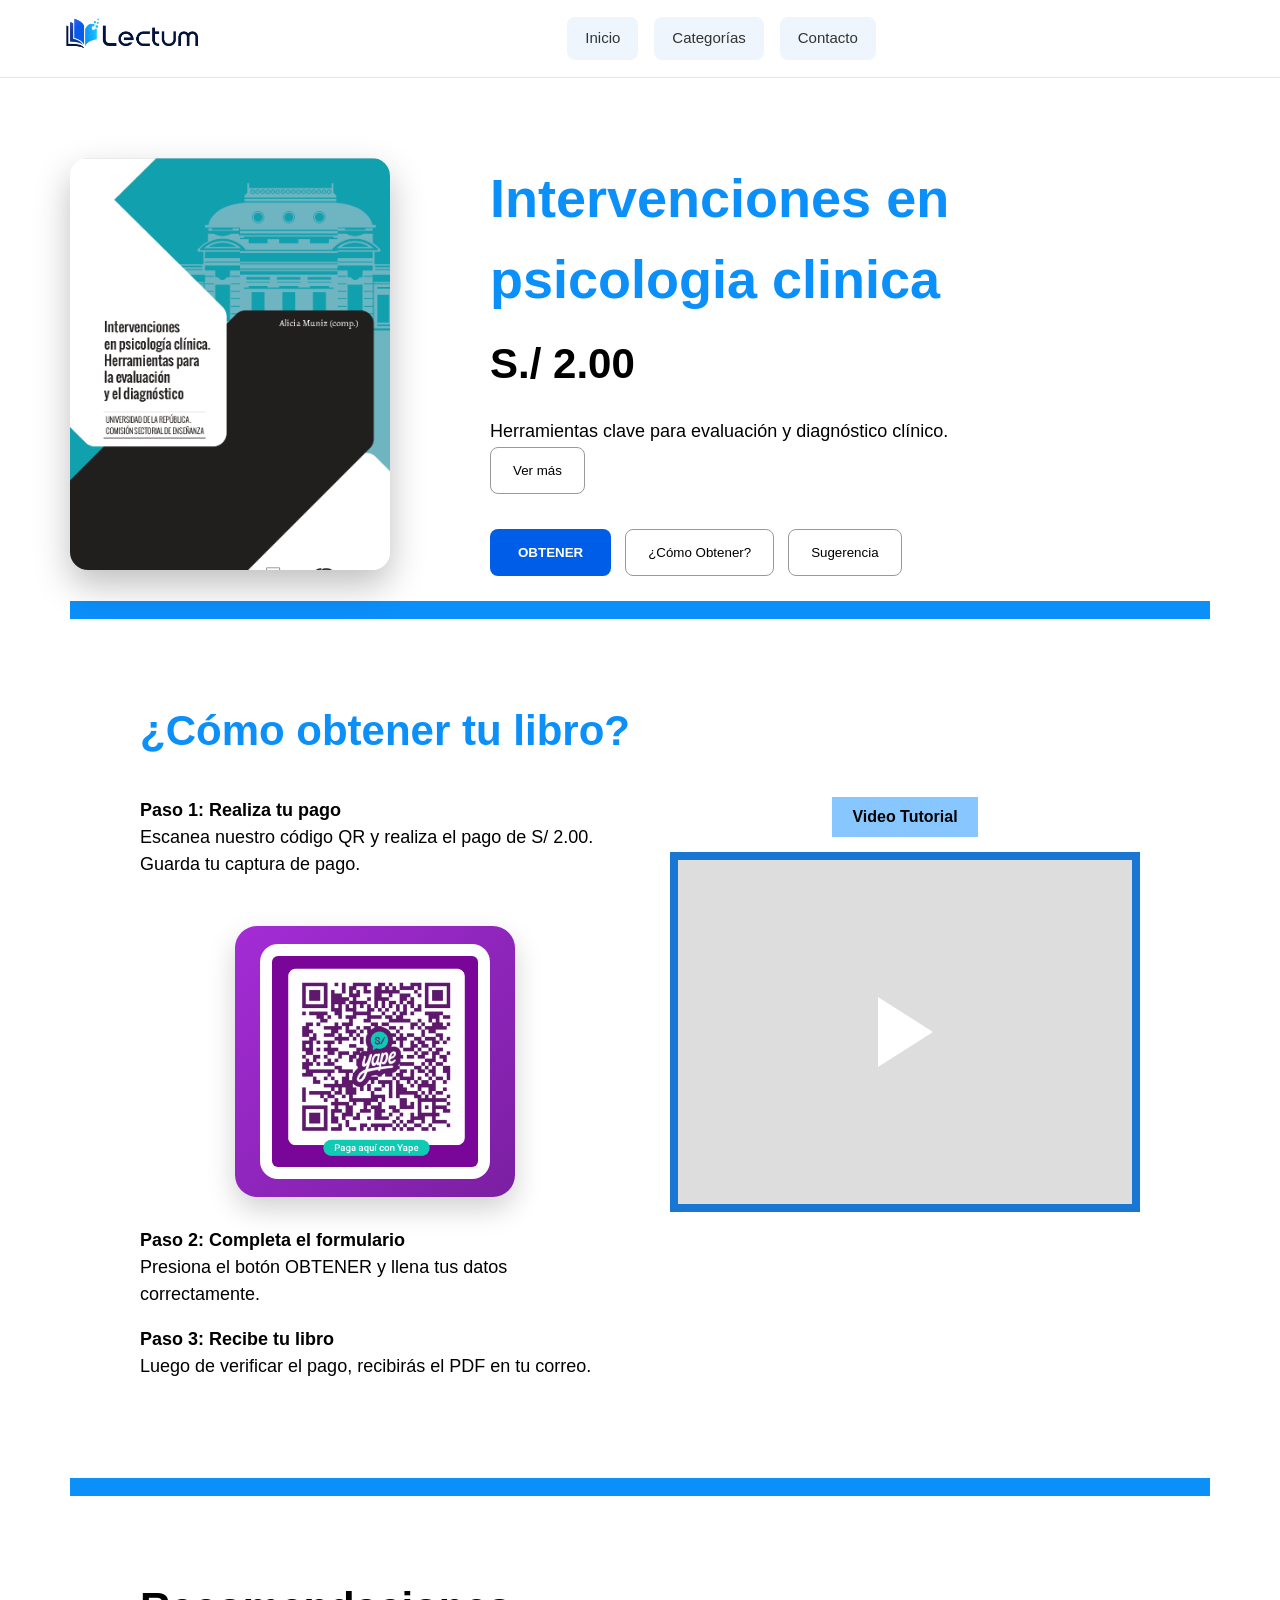
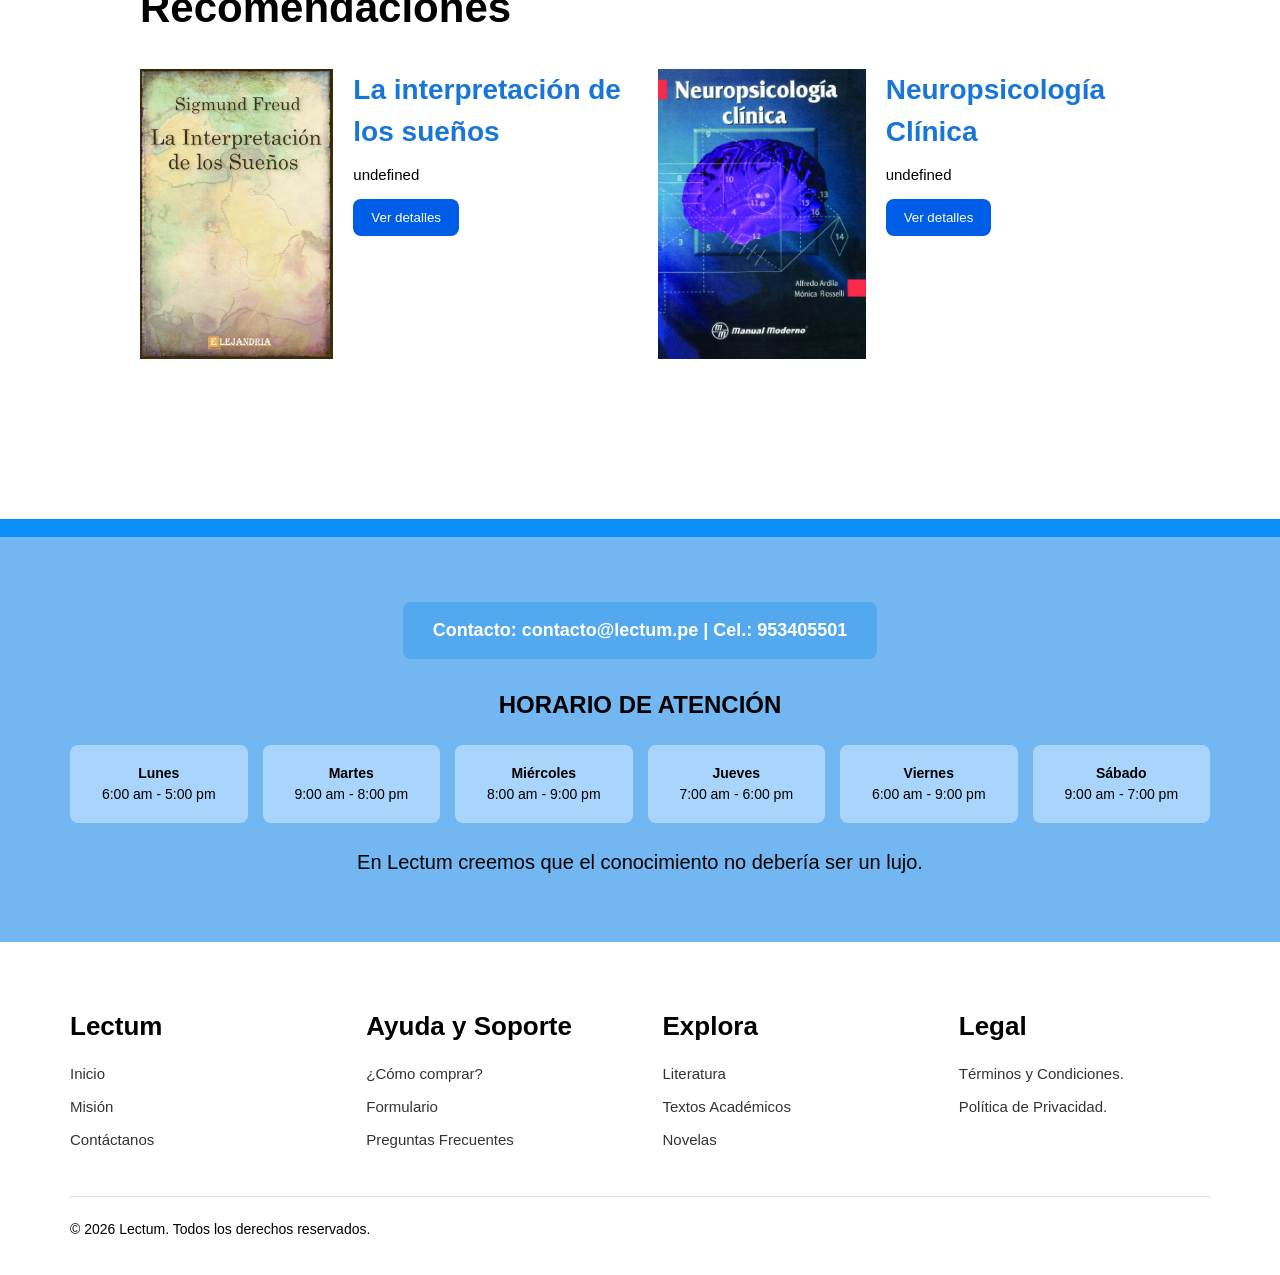
==== detalles.html @ 2a4ee29e "arreglos libros" ====
<!DOCTYPE html>
<html lang="es">
<head>
<meta charset="UTF-8">
<meta name="viewport" content="width=device-width, initial-scale=1.0">
<title>Detalles del Libro - Lectum</title>

<link rel="stylesheet" href="style.css">
<link rel="icon" type="image/png" href="yape/2.png">

</head>
<body>

<!-- =============================================== -->
<!-- HEADER -->
<!-- =============================================== -->

<header class="header">

    <div class="logo">
        <img src="yape/2.png" alt="Lectum">
    </div>

    <nav>
        <a href="index.html">Inicio</a>
        <a href="index.html#catalog">Categorías</a>
        <a href="#contact">Contacto</a>
    </nav>

    <div id="login-area"></div>
    <script src="https://accounts.google.com/gsi/client" async defer></script>

</header>



<!-- =============================================== -->
<!-- CONTENIDO -->
<!-- =============================================== -->

<main class="detalles-container">

<!-- HERO LIBRO -->
<section class="book-hero">

    <div class="book-display">

        <img src="" id="libro-img" class="main-cover">

        <div class="book-info-side">

            <h1 class="detail-title" id="libro-titulo"></h1>

            <p class="price">S./ 2.00</p>

            <p class="detail-text" id="libro-desc"></p>

            <button class="btn-outline" id="btn-desc" onclick="toggleDescripcion()">
             Ver más
            </button>

            <div class="action-buttons"
            style="margin-top:35px;margin-bottom:25px;">

                <!-- BOTON FORM -->
                <button class="btn-obtener" onclick="irAFormulario()">
                 OBTENER
                </button>

                <!-- BOTON BAJAR -->
                <button class="btn-outline"
                onclick="scrollToSection('como-obtener')">
                    ¿Cómo Obtener?
                </button>

                <!-- BOTON BAJAR -->
                <button class="btn-outline"
                onclick="scrollToSection('sugerencias')">
                    Sugerencia
                </button>

            </div>

        </div>

    </div>

</section>


<div class="section-divider-gray"></div>



<!-- COMO OBTENER -->
<section class="how-to-buy" id="como-obtener">

    <h2 class="blue-title">¿Cómo obtener tu libro?</h2>

    <div class="tutorial-grid">

        <div class="steps-text">

            <p>
                <strong>Paso 1: Realiza tu pago</strong><br>
                Escanea nuestro código QR y realiza el pago de S/ 2.00.
                Guarda tu captura de pago.
            </p>

            <div class="qr-container">
                <img src="yape/yape.png.PNG" alt="QR Yape" class="qr-img">
            </div>

            <p>
                <strong>Paso 2: Completa el formulario</strong><br>
                Presiona el botón OBTENER y llena tus datos correctamente.
            </p>

            <p>
                <strong>Paso 3: Recibe tu libro</strong><br>
                Luego de verificar el pago, recibirás el PDF en tu correo.
            </p>

        </div>

        <div class="video-side">

            <span class="video-label">Video Tutorial</span>

            <div class="video-placeholder">
                <div class="play-button"></div>
            </div>

        </div>

    </div>

</section>


<div class="section-divider-gray"></div>



<!-- RECOMENDACIONES -->
<section class="recommendations" id="sugerencias">

    <h2 class="section-title-left">Recomendaciones</h2>

    <div class="rec-grid" id="recomendaciones"></div>

</section>

</main>



<!-- =============================================== -->
<!-- CONTACTO -->
<!-- =============================================== -->

<section class="contact-section" id="contact">

    <div class="contact-card">
        <p>Contacto: contacto@lectum.pe | Cel.: 953405501</p>
    </div>

    <div class="schedule-container">

        <h4>HORARIO DE ATENCIÓN</h4>

        <div class="schedule-grid">

            <div class="day-card">
                <strong>Lunes</strong><br>
                6:00 am - 5:00 pm
            </div>

            <div class="day-card">
                <strong>Martes</strong><br>
                9:00 am - 8:00 pm
            </div>

            <div class="day-card">
                <strong>Miércoles</strong><br>
                8:00 am - 9:00 pm
            </div>

            <div class="day-card">
                <strong>Jueves</strong><br>
                7:00 am - 6:00 pm
            </div>

            <div class="day-card">
                <strong>Viernes</strong><br>
                6:00 am - 9:00 pm
            </div>

            <div class="day-card">
                <strong>Sábado</strong><br>
                9:00 am - 7:00 pm
            </div>

        </div>

    </div>

    <p class="footer-slogan">
        En Lectum creemos que el conocimiento no debería ser un lujo.
    </p>

</section>



<!-- =============================================== -->
<!-- FOOTER -->
<!-- =============================================== -->

<footer class="footer-main">

    <div class="footer-grid">

        <div class="footer-col">
            <h5>Lectum</h5>
            <a href="index.html">Inicio</a>
            <a href="#">Misión</a>
            <a href="#contact">Contáctanos</a>
        </div>

        <div class="footer-col">
            <h5>Ayuda y Soporte</h5>
            <a href="#como-obtener">¿Cómo comprar?</a>
            <a href="#">Formulario</a>
            <a href="#">Preguntas Frecuentes</a>
        </div>

        <div class="footer-col">
            <h5>Explora</h5>
            <a href="#">Literatura</a>
            <a href="#">Textos Académicos</a>
            <a href="#">Novelas</a>
        </div>

        <div class="footer-col">
            <h5>Legal</h5>
            <p>Términos y Condiciones.</p>
            <p>Política de Privacidad.</p>
        </div>

    </div>

    <div class="footer-bottom">
        <p>© 2026 Lectum. Todos los derechos reservados.</p>
    </div>

</footer>



<!-- =============================================== -->
<!-- JAVASCRIPT -->
<!-- =============================================== -->

<script>

function scrollToSection(id){
    document.getElementById(id).scrollIntoView({
        behavior:"smooth"
    });
}

const libros = {

psico1:{
titulo:"Intervenciones en psicologia clinica",
img:"yape/Captura de pantalla 2026-05-05 170833.png",
descCorta:"Herramientas clave para evaluación y diagnóstico clínico.",
descLarga:"Este libro presenta un enfoque integral de la psicología clínica, abordando herramientas fundamentales para la evaluación, diagnóstico e intervención terapéutica. Incluye estrategias basadas en evidencia para el tratamiento de distintos trastornos psicológicos, así como casos prácticos que permiten comprender la aplicación real de los conceptos en contextos clínicos.",
rec1:"psico2",
rec2:"psico3"
},

psico2:{
titulo:"La interpretación de los sueños",
img:"yape/La-interpretaci-n-de-los-sue-os-Sigmund-Freud.jpeg",
descCorta:"Obra clave del psicoanálisis sobre el significado de los sueños.",
descLarga:"Obra clásica de Sigmund Freud que sienta las bases del psicoanálisis. En este libro se explora el significado oculto de los sueños como manifestaciones del inconsciente, analizando símbolos, deseos reprimidos y conflictos internos. Es una lectura esencial para comprender la mente humana desde una perspectiva profunda y teórica.",
rec1:"psico1",
rec2:"psico3"
},

psico3:{
titulo:"Neuropsicología Clínica",
img:"yape/mini_magick20220704-26191-irot9a.png",
descCorta:"Relación entre cerebro, conducta y procesos cognitivos.",
descLarga:"Este texto aborda la relación entre el cerebro y la conducta humana, explicando cómo diferentes estructuras cerebrales influyen en procesos cognitivos y emocionales. Incluye métodos de evaluación neuropsicológica, diagnóstico de trastornos neurológicos y estrategias de rehabilitación, siendo ideal para estudiantes y profesionales del área de la salud.",
rec1:"psico1",
rec2:"psico2"
},

mate1:{
titulo:"Aritmética",
img:"yape/aritmetica---teoria-ejemplos-y-problemas-marlon-d-arcila-vanegas-yeison-e-gomez-norena.pdf (12).jpg",
descCorta:"Teoría y ejercicios para dominar la aritmética básica.",
descLarga:"Libro completo de aritmética que desarrolla desde conceptos básicos hasta operaciones más complejas. Incluye teoría clara, ejemplos resueltos paso a paso y una amplia variedad de ejercicios prácticos que permiten fortalecer habilidades matemáticas esenciales para estudios académicos y aplicaciones cotidianas.",
rec1:"mate2",
rec2:"mate3"
},

mate2:{
titulo:"Ecuaciones diferenciales y sistemas dinámicos",
img:"yape/ecuaciones-diferenciales-y-sistemas-dinamicos-jorge-augusto-perez-alcazar-4265.pdf (12).jpg",
descCorta:"Análisis de sistemas y ecuaciones aplicadas.",
descLarga:"Este libro introduce el estudio de ecuaciones diferenciales y su aplicación en sistemas dinámicos. Explica métodos de resolución, modelación matemática y análisis de fenómenos reales en áreas como física, ingeniería y economía. Ideal para estudiantes que buscan comprender procesos de cambio y evolución en distintos sistemas.",
rec1:"mate1",
rec2:"mate3"
},

mate3:{
titulo:"Geometría Analítica",
img:"yape/geometria-analitica-para-ciencias-e-ingenieria-digitalnbsped-9789875751255.jpg",
descCorta:"Relación entre álgebra y geometría.",
descLarga:"Desarrolla los principios de la geometría analítica aplicados a ciencias e ingeniería. Incluye el estudio de rectas, planos, cónicas y sistemas de coordenadas, combinando teoría con ejercicios prácticos. Es una herramienta clave para comprender la relación entre álgebra y geometría en contextos académicos.",
rec1:"mate1",
rec2:"mate2"
},

com1:{
titulo:"Alicia en el País de las Maravillas",
img:"yape/02.-Alicia-en-el-Pa-s-de-las-Maravillas-autor-Lewis-Carrol.pdf.jpg",
descCorta:"Aventuras en un mundo fantástico y surrealista.",
descLarga:"Clásico de la literatura universal que narra las aventuras de Alicia en un mundo fantástico lleno de personajes peculiares y situaciones absurdas. La obra combina imaginación, lógica y crítica social, convirtiéndose en una lectura entretenida y reflexiva para lectores de todas las edades.",
rec1:"com2",
rec2:"com3"
},

com2:{
titulo:"El Arte de la Guerra",
img:"yape/guerra.jpg",
descCorta:"Estrategia, liderazgo y toma de decisiones.",
descLarga:"Texto milenario escrito por Sun Tzu que aborda principios estratégicos aplicables no solo a la guerra, sino también al liderazgo, los negocios y la toma de decisiones. Sus enseñanzas se basan en la planificación, el conocimiento del enemigo y la adaptación al entorno.",
rec1:"com1",
rec2:"com3"
},

com3:{
titulo:"El principito",
img:"yape/principito.jpeg",
descCorta:"Reflexión sobre la vida y lo esencial.",
descLarga:"Obra filosófica que, a través de una historia aparentemente sencilla, reflexiona sobre la vida, la amistad, el amor y la naturaleza humana. El libro transmite enseñanzas profundas sobre lo esencial, aquello que no se puede ver con los ojos sino con el corazón.",
rec1:"com1",
rec2:"com2"
},

fis1:{
titulo:"Física: Cinemática",
img:"yape/fisica-cinematica-viau-tintori-ferreira-gibbs-bartels-2471.pdf.jpg",
descCorta:"Conceptos básicos del movimiento.",
descLarga:"Introducción al estudio del movimiento, abordando conceptos como velocidad, aceleración y trayectoria. Incluye ejemplos prácticos y ejercicios que facilitan la comprensión de los principios fundamentales de la cinemática en distintos contextos.",
rec1:"fis2",
rec2:"fis3"
},

fis2:{
titulo:"Física - Volumen I",
img:"yape/F-sica-Volumen-I-Juan-Guillermo-Rivera-Berr-o.pdf (12).jpg",
descCorta:"Fundamentos de física clásica.",
descLarga:"Libro completo de física que desarrolla conceptos fundamentales como fuerzas, energía, movimiento y leyes físicas. Está diseñado para estudiantes que buscan una base sólida en la materia, combinando teoría clara con aplicaciones prácticas.",
rec1:"fis1",
rec2:"fis3"
},

fis3:{
titulo:"Física Elemental y Aplicada",
img:"yape/F-sica-Elemental-y-Aplicada-Walter-Enrique-Mariscal-Santi-ngela-Esperanza-Pl-a-Santill-n-Frella-Soraya-Garcia-Larreta.pdf.jpg",
descCorta:"Aplicación práctica de ciencias básicas.",
descLarga:"Manual práctico que integra física, química y matemáticas para resolver problemas reales. Presenta conceptos básicos junto con aplicaciones en la vida cotidiana, facilitando el aprendizaje interdisciplinario.",
rec1:"fis1",
rec2:"fis2"
},

qui1:{
titulo:"Fundamentos de Química General",
img:"yape/fundamentos-de-quimica-general-con-enfoque-universitario-sonia-chamorro-armas-adriana-barahona-ibarra-4313.pdf.jpg",
descCorta:"Base de química universitaria.",
descLarga:"Introduce los principios básicos de la química con un enfoque universitario. Incluye temas como estructura atómica, enlaces químicos, reacciones y propiedades de la materia, proporcionando una base sólida para estudios avanzados.",
rec1:"qui2",
rec2:"qui3"
},

qui2:{
titulo:"Fundamentos Teóricos de Química Inorgánica",
img:"yape/Fundamentos-Te-ricos-de-Qu-mica-Inorg-nica-Ruiz-S-nchez-Clara-Isabel-Herrera-Feijoo-Robinson-Jasmany-Correa-Salgado-Mar-a-de-Lourdes.pdf.jpg",
descCorta:"Estudio de compuestos inorgánicos.",
descLarga:"Explora los principios de la química inorgánica, analizando la estructura, propiedades y comportamiento de compuestos no orgánicos. Incluye fundamentos teóricos y ejemplos aplicados.",
rec1:"qui1",
rec2:"qui3"
},

qui3:{
titulo:"Fundamentos teóricos de química orgánica",
img:"yape/Fundamentos-te-ricos-de-qu-mica-org-nica-Ruiz-S-nchez-Clara-Isabel-Herrera-Feijoo-Robinson-Jasmany-Correa-Salgado-Mar-a-de-Lourdes.pdf.jpg",
descCorta:"Química del carbono y sus compuestos.",
descLarga:"Estudia la química del carbono y sus compuestos, abordando estructuras, reacciones y mecanismos fundamentales. Es esencial para áreas como medicina, biología y química avanzada.",
rec1:"qui1",
rec2:"qui2"
},

soc1:{
titulo:"Contratos Civiles",
img:"yape/02.-Contratos-Civiles-autor-Aide-Guadalupe-Barrera-Rodr-guez-compressed.pdf.jpg",
descCorta:"Fundamentos legales de contratos.",
descLarga:"Guía de estudio que explica los fundamentos legales de los contratos civiles, incluyendo tipos de contratos, obligaciones y derechos. Es útil para estudiantes de derecho y personas interesadas en temas legales básicos.",
rec1:"soc2",
rec2:"soc3"
},

soc2:{
titulo:"Contabilidad Fundamental I",
img:"yape/contabilidad-fundamental-i-unam-facultad-de-contaduria-y-administracion-4321.pdf.jpg",
descCorta:"Principios básicos de contabilidad.",
descLarga:"Introduce los principios contables esenciales, incluyendo registros financieros, estados contables y análisis básico. Ideal para quienes inician en el mundo de la contabilidad y la gestión financiera.",
rec1:"soc1",
rec2:"soc3"
},

soc3:{
titulo:"Liderazgo",
img:"yape/liderazgo.jpg",
descCorta:"Habilidades de liderazgo y gestión.",
descLarga:"Libro enfocado en el desarrollo de habilidades de liderazgo, gestión de equipos y toma de decisiones. Presenta teorías modernas junto con ejemplos prácticos para aplicar en contextos organizacionales y personales.",
rec1:"soc1",
rec2:"soc2"
}

};

const elegido =
localStorage.getItem("libro_actual") || "psico1";

const libro = libros[elegido] || libros["psico1"];

document.getElementById("libro-img").src = libro.img;
document.getElementById("libro-titulo").innerText = libro.titulo;
document.getElementById("libro-desc").innerText = libro.descCorta;
function crearRec(id){
return `
<article class="rec-card">
    <img src="${libros[id].img}">

    <div class="rec-info">
        <h3>${libros[id].titulo}</h3>
        <p>${libros[id].desc}</p>

        <button class="btn-details"
        onclick="irADetalle('${id}')">
            Ver detalles
        </button>
    </div>
</article>
`;
}
document.getElementById("recomendaciones").innerHTML =
crearRec(libro.rec1) + crearRec(libro.rec2);
function handleCredentialResponse(response){

    const data = parseJwt(response.credential);

    localStorage.setItem("google_session", response.credential);

    localStorage.setItem("user_email", data.email);
    localStorage.setItem("user_name", data.name);

    alert("Sesión iniciada como " + data.email);

    location.reload();
}

function cerrarSesion(){

    localStorage.removeItem("google_session");

    alert("Sesión cerrada");

    location.reload();
}

window.onload = function(){

    const loginArea =
    document.getElementById("login-area");

    if(localStorage.getItem("google_session")){

        loginArea.innerHTML = `
            <div class="session-box">
                <span style="font-size:12px">
                    Sesión activa
                </span>

                <button
                onclick="cerrarSesion()"
                class="logout-btn">
                    Salir
                </button>
            </div>
        `;

    }else{

        google.accounts.id.initialize({
            client_id:
            "406323672638-hki7o8576utok1gd043l3jni5vhrcsdo.apps.googleusercontent.com",

            callback: handleCredentialResponse,

            ux_mode:"popup",
            auto_select:false
        });

        google.accounts.id.renderButton(
            loginArea,
            {
                theme:"outline",
                size:"large",
                shape:"pill"
            }
        );

    }

}
function irADetalle(id){

    localStorage.setItem("libro_actual", id);

    window.location.href = "detalles.html";

}
function parseJwt(token){
    const base64Url = token.split('.')[1];
    const base64 = base64Url.replace(/-/g, '+').replace(/_/g, '/');
    const jsonPayload = decodeURIComponent(atob(base64).split('').map(c =>
        '%' + ('00' + c.charCodeAt(0).toString(16)).slice(-2)
    ).join(''));

    return JSON.parse(jsonPayload);
}
function irAFormulario(){

    const email = localStorage.getItem("user_email");

    if(!email){
        alert("Debes iniciar sesión primero");
        return;
    }


    let usuarios = JSON.parse(localStorage.getItem("usuarios_form")) || [];

    // evitar duplicados
    if(email && !usuarios.includes(email)){
        usuarios.push(email);
        localStorage.setItem("usuarios_form", JSON.stringify(usuarios));
    }

    // redirección
    window.open(
        "https://docs.google.com/forms/d/e/1FAIpQLSeV9oAflg_1Q7icmpWC9kuzWvUFqlBybqt8Wrgh1xLJBUP0yA/viewform",
        "_blank"
    );
}
let expandido = false;

function toggleDescripcion(){

    const desc = document.getElementById("libro-desc");
    const btn = document.getElementById("btn-desc");

    if(!expandido){
        desc.innerText = libro.descLarga;
        btn.innerText = "Ver menos";
        expandido = true;
    }else{
        desc.innerText = libro.descCorta;
        btn.innerText = "Ver más";
        expandido = false;
    }

}
</script>

</body>
</html>
---- style.css ----
@charset "UTF-8";

/* ==================================================
   RESET GENERAL
================================================== */
*{
    margin:0;
    padding:0;
    box-sizing:border-box;
}

html{
    scroll-behavior:smooth;
}

body{
    font-family:Arial, Helvetica, sans-serif;
    background:#ffffff;
    color:#000000;
    line-height:1.5;
    overflow-x:hidden;
}

/* ==================================================
   CONTENEDORES
================================================== */
.header,
.hero,
.about .container,
.catalog,
.detalles-container,
.contact-section,
.footer-main{
    width:100%;
    max-width:100%;
    margin:0;
}

/* ==================================================
   HEADER
================================================== */
.header{
    height:78px;
    display:flex;
    align-items:center;
    justify-content:space-between;
    padding:0 50px;
    background:#fff;
    border-bottom:1px solid #e5e5e5;
    position:sticky;
    top:0;
    z-index:999;
}

.logo img{
    height:48px;
}

.header nav{
    display:flex;
    gap:16px;
}

.header nav a{
    text-decoration:none;
    color:#333;
    background:#eef5fc;
    padding:10px 18px;
    border-radius:8px;
    font-size:15px;
    transition:.2s;
}

.header nav a:hover{
    background:#dcecff;
}

.auth-container{
    min-width:220px;
    display:flex;
    justify-content:flex-end;
}

.session-box{
    display:flex;
    align-items:center;
    gap:10px;
}

.logout-btn{
    background:#0b8ff9;
    color:#fff;
    border:none;
    padding:8px 14px;
    border-radius:6px;
    cursor:pointer;
}

/* ==================================================
   HERO
================================================== */
.hero{
    padding:90px 70px 80px;
}

.hero-title{
    font-size:92px;
    line-height:.92;
    color:#0b8ff9;
    font-weight:900;
    max-width:950px;
    margin-bottom:22px;
}

.hero-subtitle{
    font-size:22px;
    max-width:900px;
}
.hero-btn{
    display:inline-block;
    margin-top:28px;
    background:#0b8ff9;
    color:#fff;
    text-decoration:none;
    padding:16px 34px;
    border-radius:10px;
    font-size:18px;
    font-weight:bold;
    transition:.25s ease;
    box-shadow:0 10px 20px rgba(11,143,249,.18);
}

.hero-btn:hover{
    transform:translateY(-3px);
    background:#006fe0;
    box-shadow:0 14px 28px rgba(11,143,249,.25);
}

/* ==================================================
   SEPARADORES
================================================== */
.about,
.catalog,
.how-to-buy,
.recommendations,
.contact-section{
    border-top:18px solid #0b8ff9;
}

/* ==================================================
   SOBRE NOSOTROS
================================================== */
.about{
    padding:80px 70px;
}

.section-title{
    text-align:center;
    color:#1565c0;
    font-size:46px;
    margin-bottom:28px;
}

.about-text{
    text-align:center;
    font-size:21px;
    max-width:1100px;
    margin:auto;
}

.philosophy{
    margin-top:40px;
    text-align:center;
}

.philosophy-title{
    font-size:28px;
    margin-bottom:18px;
    font-weight:bold;
}

.philosophy-list{
    list-style:none;
    display:inline-block;
    text-align:left;
}

.philosophy-list li{
    font-size:20px;
    margin-bottom:10px;
}

/* ==================================================
   CATALOGO
================================================== */
.catalog{
    padding:80px 70px;
}

.categories-tags{
    display:flex;
    justify-content:center;
    gap:12px;
    flex-wrap:wrap;
    margin-bottom:30px;
}

.tag{
    background:#69b9ff;
    color:#fff;
    padding:12px 24px;
    border-radius:30px;
    cursor:pointer;
    font-size:15px;
    transition:.2s;
}

.tag:hover{
    transform:translateY(-2px);
}

.tag.active{
    background:#005de8;
}

.search-bar-container{
    display:flex;
    justify-content:center;
    margin-bottom:55px;
}

.search-box{
    width:520px;
    border:2px solid #333;
    border-radius:10px;
    height:50px;
    display:flex;
    align-items:center;
    padding:0 15px;
    background:#fff;
}

.search-box input{
    width:100%;
    border:none;
    outline:none;
    font-size:16px;
    background:transparent;
}

.clear-icon{
    cursor:pointer;
    font-size:18px;
}

/* ==================================================
   CARRUSEL LIBROS
================================================== */
.catalog-wrapper{
    position:relative;
    width:100%;
    overflow:hidden;
    margin-top:35px;
}

.books-grid{
    display:flex;
    gap:34px;
    overflow-x:auto;
    scroll-behavior:smooth;
    padding:20px 35px 30px;
    scrollbar-width:none;
}

.books-grid::-webkit-scrollbar{
    display:none;
}

.book-item{
    min-width:340px;
    max-width:340px;
    height:250px;

    flex-shrink:0;
    display:flex;
    gap:16px;

    background:#ffffff;
    padding:18px;
    border-radius:18px;

    box-shadow:0 10px 25px rgba(0,0,0,.08);
    transition:.25s;
}

.book-item:hover{
    transform:translateY(-6px);
}

.book-cover{
    flex-shrink:0;
}

.book-cover img{
    width:150px;
    height:220px;
    object-fit:cover;
    border-radius:12px;
}

.book-details{
    flex:1;
    display:flex;
    flex-direction:column;
    justify-content:space-between;
    min-width:0;
}

.book-details h3{
    color:#1876d8;
    font-size:20px;
    line-height:1.25;
    margin-bottom:10px;

    display:-webkit-box;
    -webkit-line-clamp:2;
    -webkit-box-orient:vertical;
    overflow:hidden;
}

.book-details p{
    font-size:15px;
    line-height:1.45;
    margin-bottom:8px;
    word-break:break-word;
}

.btn-details{
    margin-top:10px;
    background:#005de8;
    color:#fff;
    border:none;
    padding:11px 18px;
    border-radius:8px;
    cursor:pointer;
    transition:.25s;
}

.btn-details:hover{
    transform:scale(1.05);
}

.slide-btn{
    position:absolute;
    top:50%;
    transform:translateY(-50%);
    z-index:5;

    width:50px;
    height:50px;
    border:none;
    border-radius:50%;

    background:#0b8ff9;
    color:#fff;
    font-size:28px;
    cursor:pointer;

    box-shadow:0 6px 18px rgba(0,0,0,.18);
}

.slide-btn.left{
    left:5px;
}

.slide-btn.right{
    right:5px;
}

/* ==================================================
   DETALLES
================================================== */
.detalles-container{
    padding:80px 70px;
}

.book-display{
    display:grid;
    grid-template-columns:360px 1fr;
    gap:60px;
    align-items:start;
}

.main-cover{
    width:100%;
    max-width:320px;
    height:auto;

    border-radius:18px;

    box-shadow:0 15px 35px rgba(0,0,0,0.25);

    transition:transform 0.3s ease, box-shadow 0.3s ease;

    object-fit:cover;
}

/* efecto hover (se ve más moderno) */
.main-cover:hover{
    transform:scale(1.03);
    box-shadow:0 20px 45px rgba(0,0,0,0.3);
}


.detail-title{
    font-size:54px;
    color:#0b8ff9;
    margin-bottom:12px;
}

.price{
    font-size:42px;
    font-weight:bold;
    margin-bottom:20px;
}

.detail-text{
    font-size:18px;
    line-height:1.8;
}

.action-buttons{
    display:flex;
    gap:14px;
    margin-top:28px;
    flex-wrap:wrap;
}

.btn-obtener{
    background:#005de8;
    color:#fff;
    border:none;
    padding:15px 28px;
    border-radius:8px;
    cursor:pointer;
    font-weight:bold;
}

.btn-outline{
    background:#fff;
    border:1px solid #999;
    padding:15px 22px;
    border-radius:8px;
    cursor:pointer;
}

/* ==================================================
   COMO OBTENER
================================================== */
.how-to-buy{
    padding:80px 70px;
}

.blue-title{
    color:#0b8ff9;
    font-size:42px;
    margin-bottom:35px;
}

.tutorial-grid{
    display:grid;
    grid-template-columns:1fr 1fr;
    gap:60px;
}

.steps-text{
    display:flex;
    flex-direction:column;
    justify-content:center;
}

.steps-text p{
    font-size:18px;
    margin-bottom:18px;
    max-width:560px;
}

.qr-container{
    width:280px;
    margin:30px auto;
    padding:18px;
    background:linear-gradient(135deg,#a42cd6,#7b1fa2);
    border-radius:22px;
    box-shadow:0 12px 28px rgba(0,0,0,.18);
    display:flex;
    justify-content:center;
    align-items:center;
    transition:0.3s ease;
}

.qr-container:hover{
    transform:translateY(-4px);
    box-shadow:0 18px 34px rgba(0,0,0,.22);
}

.qr-img{
    width:100%;
    max-width:230px;
    background:#ffffff;
    padding:12px;
    border-radius:18px;
    display:block;
}

.video-side{
    text-align:center;
}

.video-label{
    display:inline-block;
    background:#87c6ff;
    padding:8px 20px;
    font-weight:bold;
    margin-bottom:15px;
}

.video-placeholder{
    height:360px;
    border:8px solid #1976d2;
    background:#ddd;
    display:flex;
    justify-content:center;
    align-items:center;
}

.play-button{
    width:0;
    height:0;
    border-top:35px solid transparent;
    border-bottom:35px solid transparent;
    border-left:55px solid #fff;
}

/* ==================================================
   RECOMENDACIONES
================================================== */
.recommendations{
    padding:80px 70px;
}

.section-title-left{
    font-size:42px;
    margin-bottom:30px;
}

.rec-grid{
    display:grid;
    grid-template-columns:1fr 1fr;
    gap:35px;
}

.rec-card{
    display:flex;
    gap:20px;
}

.rec-card img{
    width:210px;
    height:290px;
    object-fit:cover;
}

.rec-info h3{
    font-size:28px;
    color:#1876d8;
    margin-bottom:10px;
}

.rec-info p{
    font-size:15px;
    line-height:1.6;
}

.rec-info .btn-details{
    margin-top:12px;
}

/* ==================================================
   CONTACTO
================================================== */
.contact-section{
    background:#72b7f2;
    padding:65px 70px;
    text-align:center;
}

.contact-card{
    display:inline-block;
    background:#53a8ee;
    color:#fff;
    padding:15px 30px;
    border-radius:8px;
    margin-bottom:28px;
    font-weight:bold;
    font-size:18px;
}

.schedule-container h4{
    margin-bottom:22px;
    font-size:24px;
}

.schedule-grid{
    display:grid;
    grid-template-columns:repeat(6,1fr);
    gap:15px;
}

.day-card{
    background:#a9d4fb;
    padding:18px 10px;
    border-radius:8px;
    font-size:14px;
}

.footer-slogan{
    margin-top:24px;
    font-size:20px;
}

/* ==================================================
   FOOTER
================================================== */
.footer-main{
    padding:65px 70px 35px;
    background:#fff;
}

.footer-grid{
    display:grid;
    grid-template-columns:repeat(4,1fr);
    gap:45px;
    margin-bottom:35px;
}

.footer-col h5{
    font-size:26px;
    margin-bottom:16px;
}

.footer-col a,
.footer-col p{
    display:block;
    text-decoration:none;
    color:#333;
    margin-bottom:9px;
    font-size:15px;
    line-height:1.6;
}

.footer-bottom{
    border-top:1px solid #ddd;
    padding-top:22px;
    display:flex;
    justify-content:space-between;
    gap:20px;
    font-size:14px;
}

/* ==================================================
   RESPONSIVE
================================================== */
@media(max-width:1100px){

.hero-title{
    font-size:70px;
}

.book-display,
.tutorial-grid,
.rec-grid{
    grid-template-columns:1fr;
}

.schedule-grid{
    grid-template-columns:repeat(3,1fr);
}

.footer-grid{
    grid-template-columns:1fr 1fr;
}

}

@media(max-width:768px){

.header{
    flex-direction:column;
    height:auto;
    padding:20px;
    gap:14px;
}

.header nav{
    flex-wrap:wrap;
    justify-content:center;
}

.hero,
.about,
.catalog,
.detalles-container,
.how-to-buy,
.recommendations,
.contact-section,
.footer-main{
    padding-left:22px;
    padding-right:22px;
}

.hero-title{
    font-size:46px;
}

.book-item{
    min-width:300px;
    max-width:300px;
    min-height:auto;
    flex-direction:column;
}

.book-cover img{
    width:100%;
    height:220px;
}

.book-details h3{
    font-size:20px;
}

.book-details p{
    font-size:15px;
}

.slide-btn{
    width:42px;
    height:42px;
    font-size:24px;
}

.footer-grid{
    grid-template-columns:1fr;
}

.schedule-grid{
    grid-template-columns:1fr 1fr;
}

.footer-bottom{
    flex-direction:column;
    text-align:center;
}

}
/* ==================================================
   TRAFICO
================================================== */

.trafico-section{
    padding:80px 70px;
    border-top:18px solid #0b8ff9;
}

.trafico-container{
    margin-top:40px;
    display:grid;
    grid-template-columns:1fr;
    gap:30px;
}

/* CARD GENERAL */
.trafico-card{
    background:#ffffff;
    padding:30px;
    border-radius:16px;
    box-shadow:0 10px 25px rgba(0,0,0,.08);
}

/* CARD TOTAL */
.total-card{
    text-align:center;
    background:#eef5fc;
}

.trafico-number{
    font-size:48px;
    color:#0b8ff9;
    font-weight:bold;
    margin-top:10px;
}

/* LISTA */
.lista-card h3{
    margin-bottom:15px;
    font-size:24px;
}

.trafico-list{
    list-style:none;
}

.trafico-list li{
    background:#f5f5f5;
    padding:12px 16px;
    border-radius:8px;
    margin-bottom:10px;
    font-size:15px;
}

/* RESPONSIVE */
@media(max-width:768px){
    .trafico-section{
        padding:60px 20px;
    }

    .trafico-number{
        font-size:36px;
    }
}
/* ==================================================
   MEJORAS MOBILE (IMPORTANTES)
================================================== */

@media(max-width:768px){

    /* GENERAL */
    body{
        font-size:14px;
    }

    /* HERO */
    .hero-title{
        font-size:38px;
        line-height:1.1;
    }

    .hero-subtitle{
        font-size:16px;
    }

    .hero-btn{
        width:100%;
        text-align:center;
        padding:14px;
    }

    /* HEADER */
    .header{
        padding:15px;
    }

    .header nav a{
        padding:8px 12px;
        font-size:13px;
    }

    /* DETALLES LIBRO */
    .book-display{
        gap:25px;
    }

    .detail-title{
        font-size:32px;
    }

    .price{
        font-size:26px;
    }

    .detail-text{
        font-size:15px;
    }

    /* BOTONES */
    .action-buttons{
        flex-direction:column;
    }

    .btn-obtener,
    .btn-outline{
        width:100%;
        text-align:center;
    }

    /* RECOMENDACIONES */
    .rec-card{
        flex-direction:column;
        align-items:center;
        text-align:center;
    }

    .rec-card img{
        width:160px;
        height:220px;
    }

    /* COMO OBTENER */
    .tutorial-grid{
        gap:30px;
    }

    .video-placeholder{
        height:200px;
    }

    /* TRAFICO */
    .trafico-card{
        padding:20px;
    }

    .trafico-number{
        font-size:32px;
    }

    /* CATALOGO */
    .book-item{
        min-width:260px;
        max-width:260px;
    }

    .book-cover img{
        height:180px;
    }

    .main-cover{
        max-width:220px;
        margin:auto;
        display:block;
    }

}
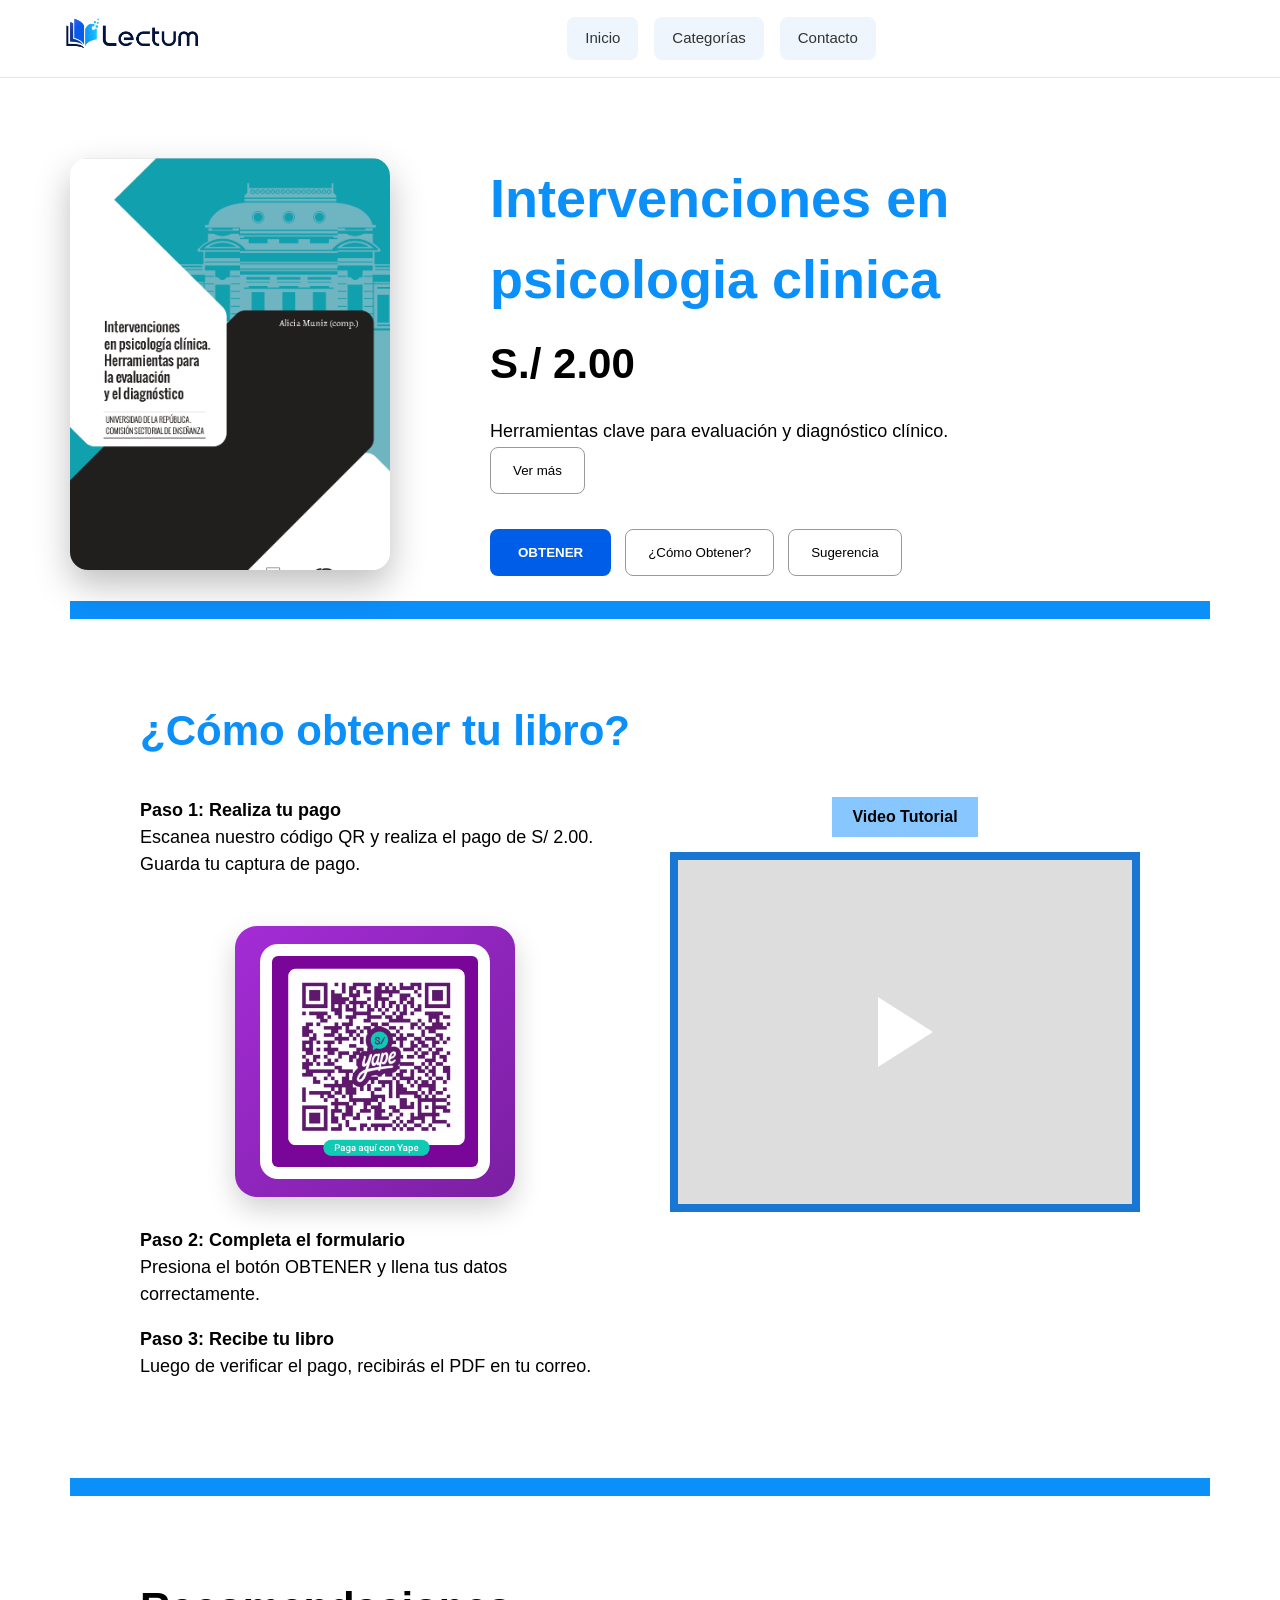
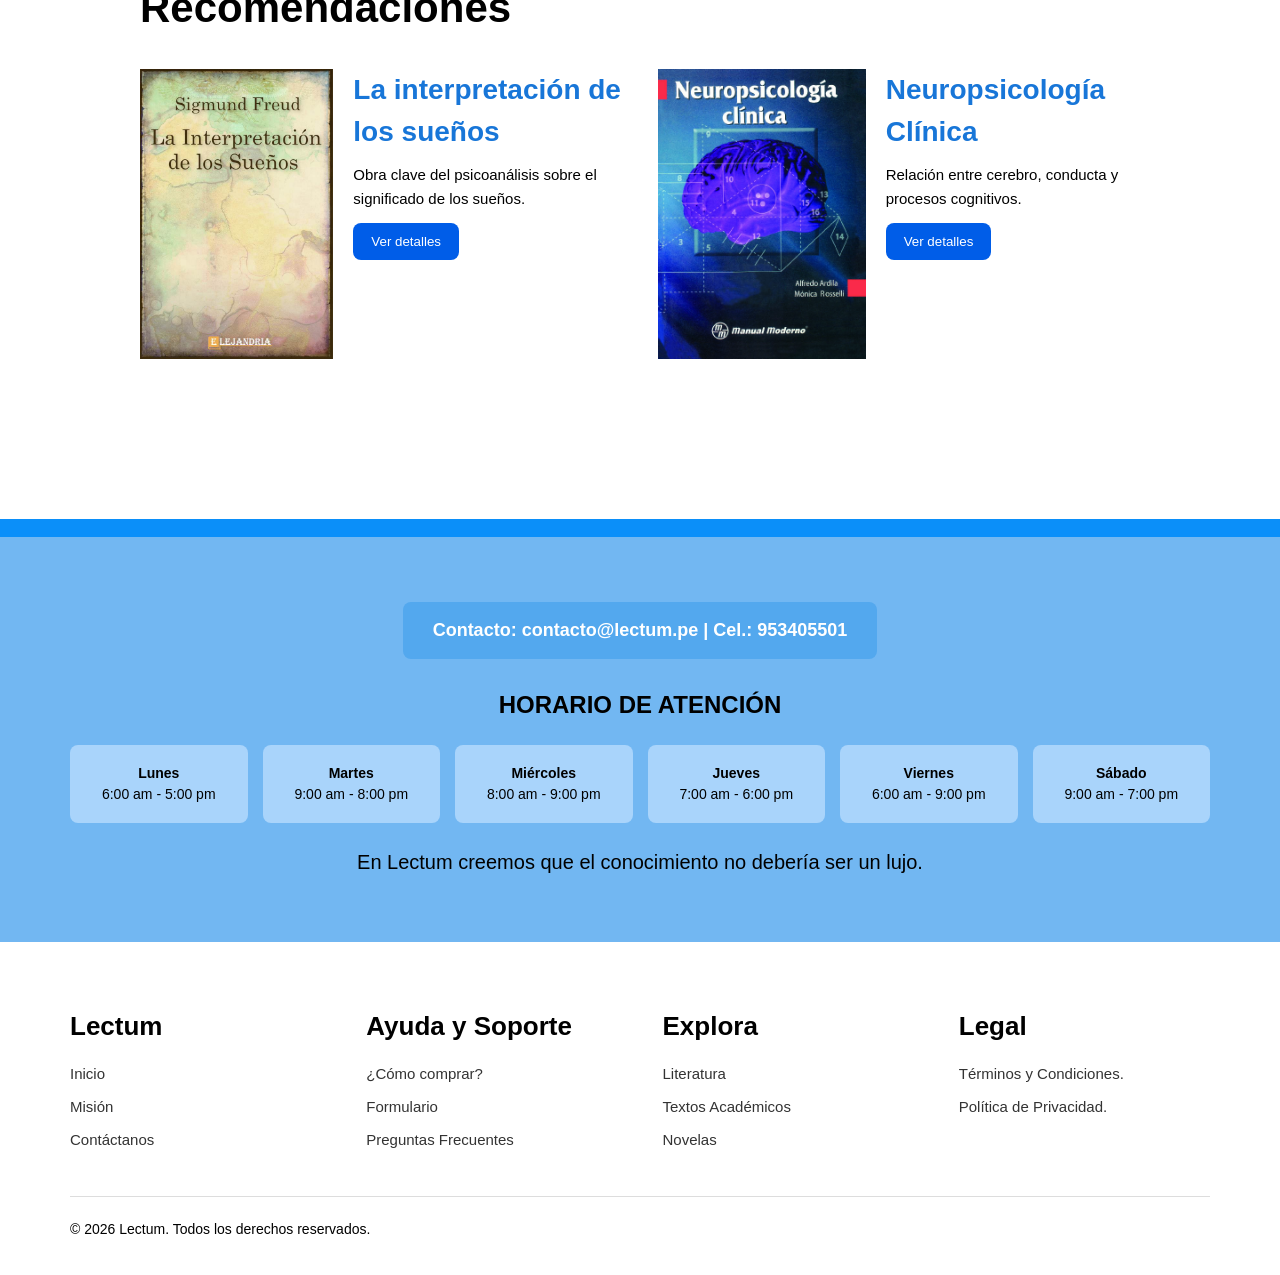
==== commit db091802: "arreglos7" ====
--- a/detalles.html
+++ b/detalles.html
@@ -451,7 +451,7 @@
 
     <div class="rec-info">
         <h3>${libros[id].titulo}</h3>
-        <p>${libros[id].desc}</p>
+        <p>${libros[id].descCorta}</p>
 
         <button class="btn-details"
         onclick="irADetalle('${id}')">
@@ -549,23 +549,23 @@
 }
 function irAFormulario(){
 
-    const email = localStorage.getItem("user_email");
-
-    if(!email){
+    const email = console.log("Login OK:", data.email);
+
+    // 🔥 debug (puedes borrarlo luego)
+    console.log("EMAIL:", email);
+
+    if(!email || email === "undefined" || email === null){
         alert("Debes iniciar sesión primero");
         return;
     }
 
-
     let usuarios = JSON.parse(localStorage.getItem("usuarios_form")) || [];
 
-    // evitar duplicados
-    if(email && !usuarios.includes(email)){
+    if(!usuarios.includes(email)){
         usuarios.push(email);
         localStorage.setItem("usuarios_form", JSON.stringify(usuarios));
     }
 
-    // redirección
     window.open(
         "https://docs.google.com/forms/d/e/1FAIpQLSeV9oAflg_1Q7icmpWC9kuzWvUFqlBybqt8Wrgh1xLJBUP0yA/viewform",
         "_blank"
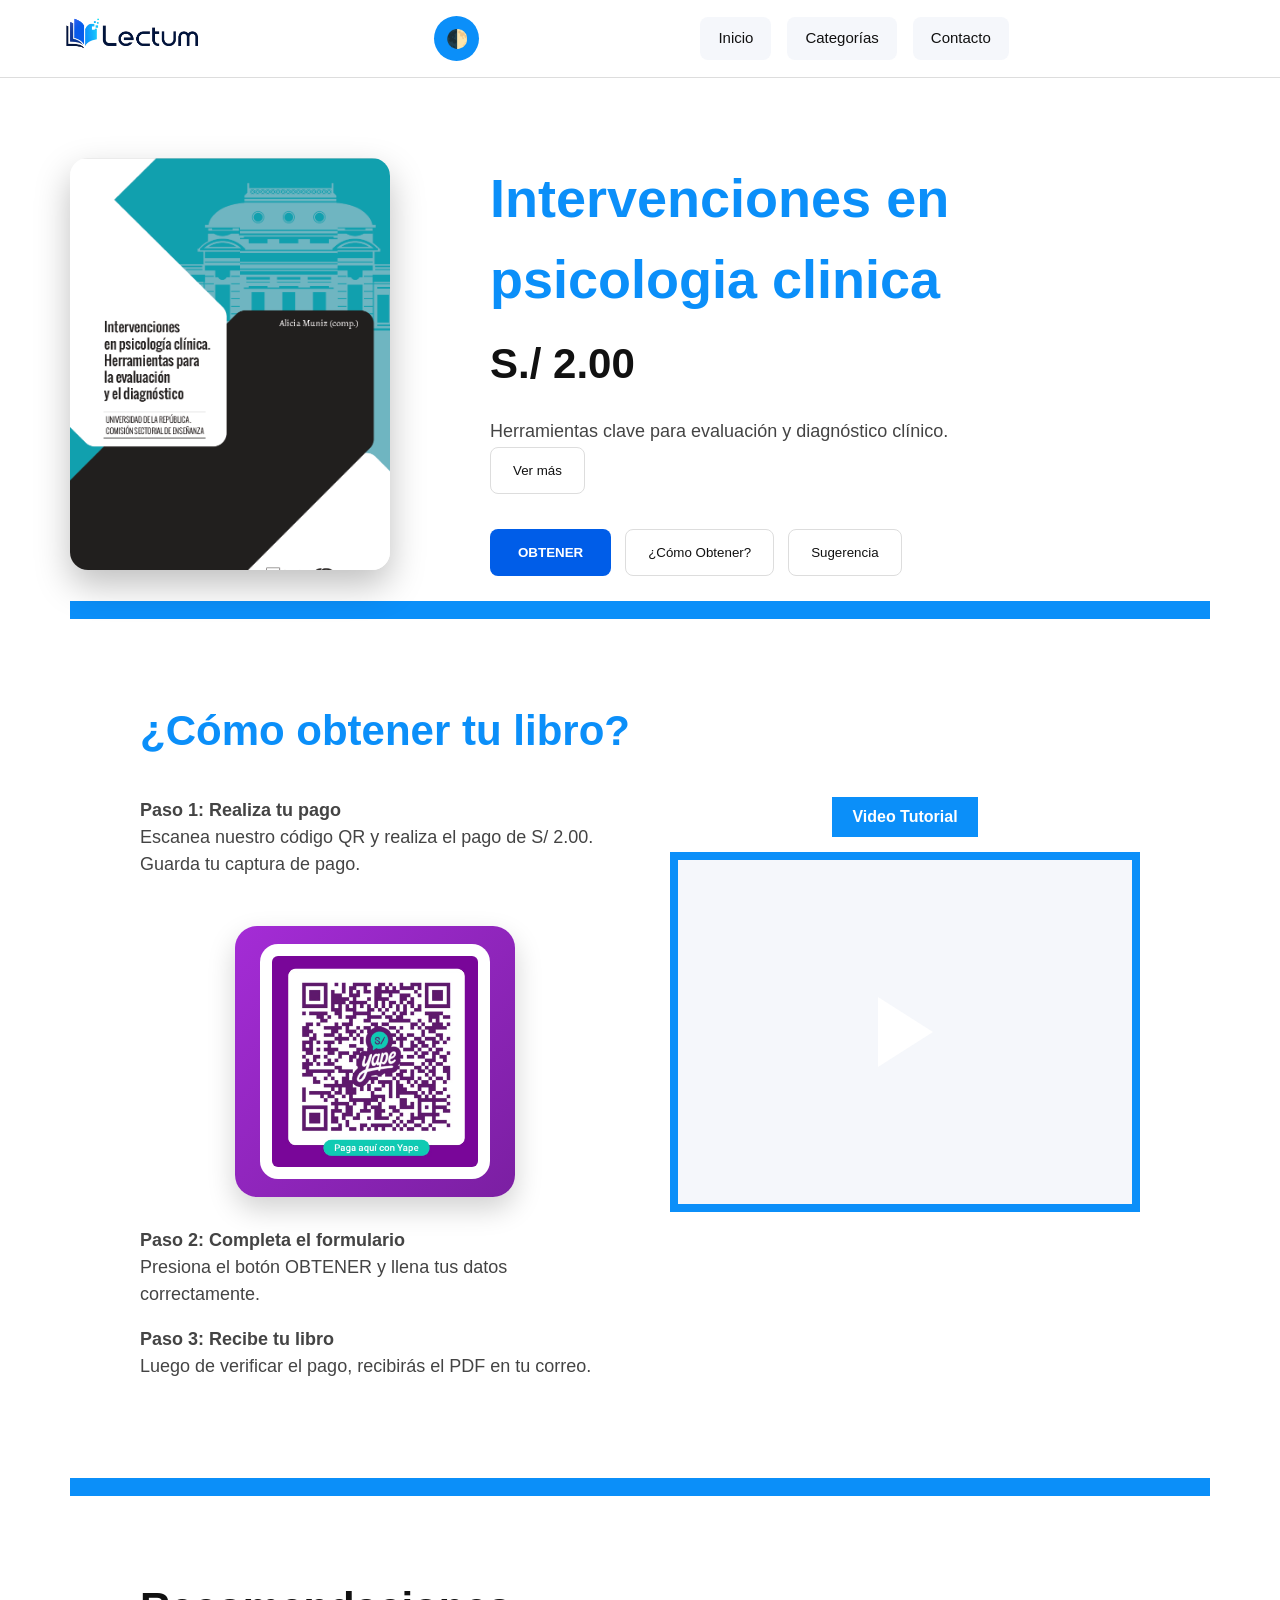
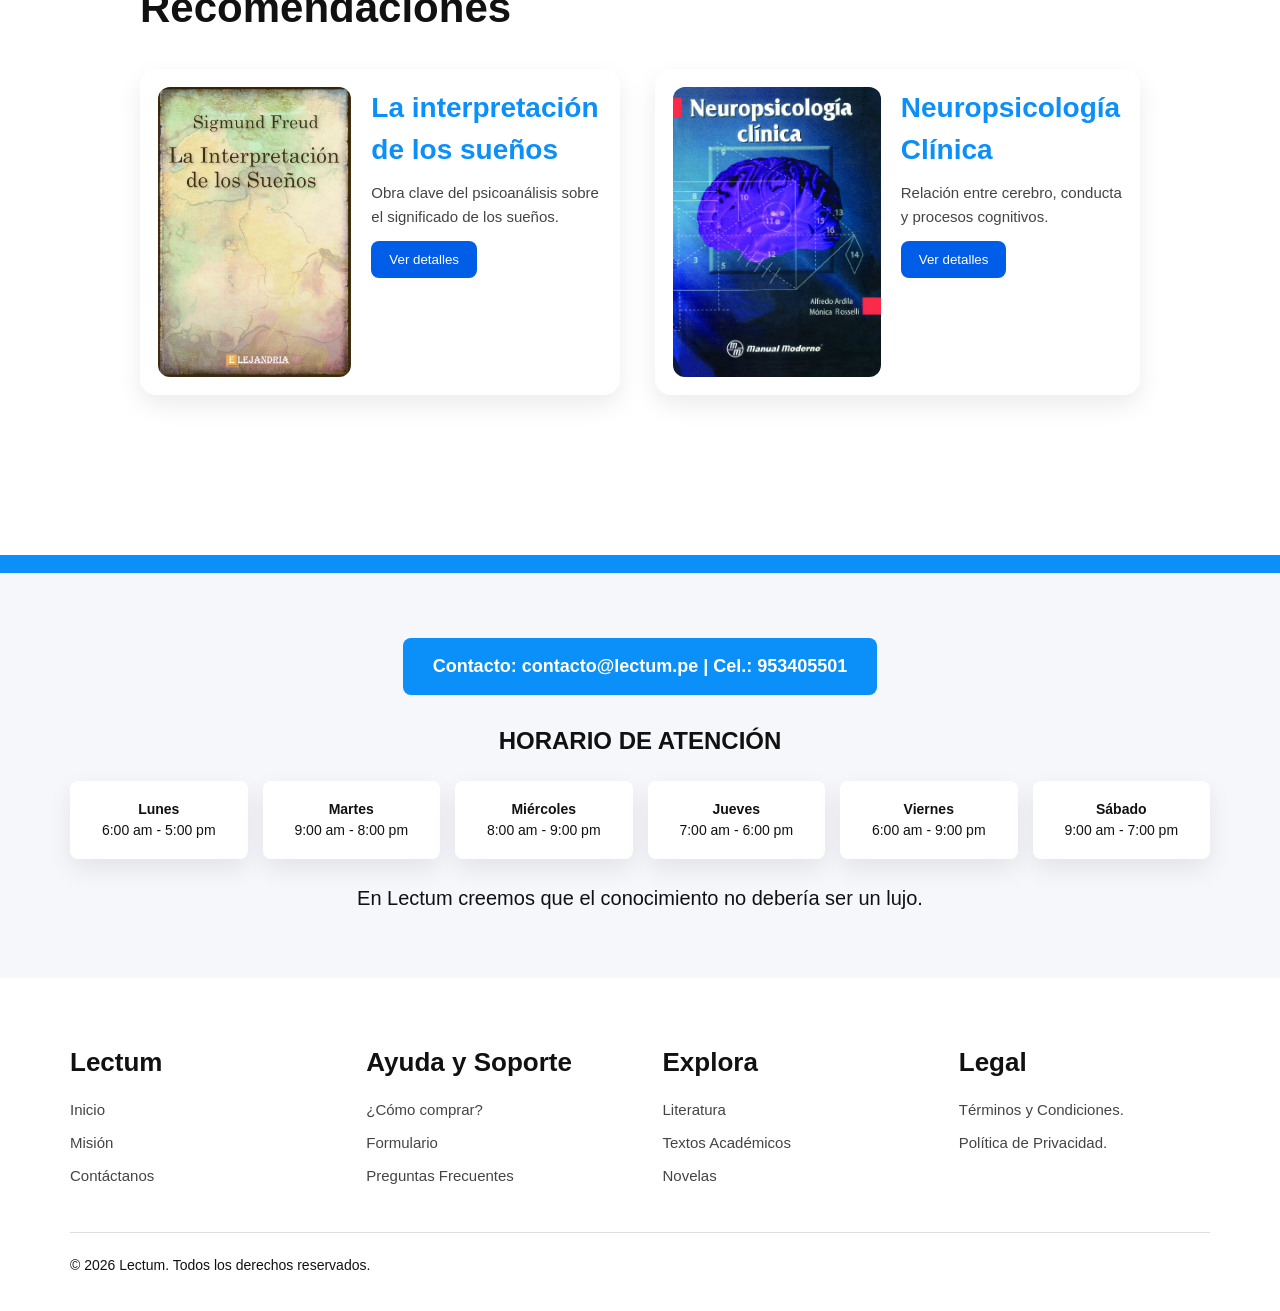
==== commit c48b05bc: "modooscurodetalles" ====
--- a/detalles.html
+++ b/detalles.html
@@ -20,6 +20,10 @@
     <div class="logo">
         <img src="yape/2.png" alt="Lectum">
     </div>
+    <!-- BOTON MODO OSCURO -->
+<button class="dark-btn" onclick="toggleDarkMode()">
+    🌓
+</button>
 
     <nav>
         <a href="index.html">Inicio</a>
@@ -486,50 +490,36 @@
     location.reload();
 }
 
-window.onload = function(){
-
-    const loginArea =
-    document.getElementById("login-area");
-
-    if(localStorage.getItem("google_session")){
-
-        loginArea.innerHTML = `
-            <div class="session-box">
-                <span style="font-size:12px">
-                    Sesión activa
-                </span>
-
-                <button
-                onclick="cerrarSesion()"
-                class="logout-btn">
-                    Salir
-                </button>
-            </div>
-        `;
-
-    }else{
-
-        google.accounts.id.initialize({
-            client_id:
-            "406323672638-hki7o8576utok1gd043l3jni5vhrcsdo.apps.googleusercontent.com",
-
-            callback: handleCredentialResponse,
-
-            ux_mode:"popup",
-            auto_select:false
-        });
-
-        google.accounts.id.renderButton(
-            loginArea,
-            {
-                theme:"outline",
-                size:"large",
-                shape:"pill"
-            }
-        );
-
+if(localStorage.getItem("google_session")){
+
+    // 🔥 reconstruir datos si faltan
+    if(!localStorage.getItem("user_email")){
+        try{
+            const token = localStorage.getItem("google_session");
+            const data = parseJwt(token);
+
+            localStorage.setItem("user_email", data.email);
+            localStorage.setItem("user_name", data.name);
+
+            console.log("Sesión reconstruida:", data.email);
+        }catch(e){
+            console.log("Error reconstruyendo sesión");
+        }
     }
 
+    loginArea.innerHTML = `
+        <div class="session-box">
+            <span style="font-size:12px">
+                Sesión activa
+            </span>
+
+            <button
+            onclick="cerrarSesion()"
+            class="logout-btn">
+                Salir
+            </button>
+        </div>
+    `;
 }
 function irADetalle(id){
 
@@ -549,15 +539,7 @@
 }
 function irAFormulario(){
 
-    const email = console.log("Login OK:", data.email);
-
-    // 🔥 debug (puedes borrarlo luego)
-    console.log("EMAIL:", email);
-
-    if(!email || email === "undefined" || email === null){
-        alert("Debes iniciar sesión primero");
-        return;
-    }
+    const email = localStorage.getItem("user_email") || "anonimo";
 
     let usuarios = JSON.parse(localStorage.getItem("usuarios_form")) || [];
 
@@ -565,6 +547,8 @@
         usuarios.push(email);
         localStorage.setItem("usuarios_form", JSON.stringify(usuarios));
     }
+
+    alert("Registrado correctamente: " + email);
 
     window.open(
         "https://docs.google.com/forms/d/e/1FAIpQLSeV9oAflg_1Q7icmpWC9kuzWvUFqlBybqt8Wrgh1xLJBUP0yA/viewform",
@@ -589,6 +573,55 @@
     }
 
 }
+// ===============================================
+// MODO OSCURO
+// ===============================================
+
+function toggleDarkMode(){
+
+    document.body.classList.toggle(
+        "dark-mode"
+    );
+
+    if(
+        document.body.classList.contains(
+            "dark-mode"
+        )
+    ){
+
+        localStorage.setItem(
+            "theme",
+            "dark"
+        );
+
+    }else{
+
+        localStorage.setItem(
+            "theme",
+            "light"
+        );
+
+    }
+
+}
+// ===============================================
+// CARGAR TEMA GUARDADO
+// ===============================================
+
+window.onload = function(){
+
+    if(
+        localStorage.getItem("theme")
+        === "dark"
+    ){
+
+        document.body.classList.add(
+            "dark-mode"
+        );
+
+    }
+
+}
 </script>
 
 </body>
--- a/style.css
+++ b/style.css
@@ -9,16 +9,62 @@
     box-sizing:border-box;
 }
 
+/* ==================================================
+   VARIABLES MODO CLARO
+================================================== */
+:root{
+
+    --bg:#ffffff;
+    --bg-soft:#f5f7fb;
+
+    --text:#111111;
+    --text-soft:#444444;
+
+    --card:#ffffff;
+    --border:#dddddd;
+
+    --primary:#0b8ff9;
+    --primary-dark:#005de8;
+
+    --shadow:0 10px 25px rgba(0,0,0,.08);
+}
+
+/* ==================================================
+   VARIABLES MODO OSCURO
+================================================== */
+body.dark-mode{
+
+    --bg:#111827;
+    --bg-soft:#1f2937;
+
+    --text:#f3f4f6;
+    --text-soft:#d1d5db;
+
+    --card:#1e293b;
+    --border:#374151;
+
+    --primary:#4da3ff;
+    --primary-dark:#1d7fff;
+
+    --shadow:0 10px 25px rgba(0,0,0,.35);
+}
+
+/* ==================================================
+   BASE
+================================================== */
 html{
     scroll-behavior:smooth;
 }
 
 body{
     font-family:Arial, Helvetica, sans-serif;
-    background:#ffffff;
-    color:#000000;
+    background:var(--bg);
+    color:var(--text);
     line-height:1.5;
     overflow-x:hidden;
+    transition:
+    background .3s ease,
+    color .3s ease;
 }
 
 /* ==================================================
@@ -45,16 +91,29 @@
     align-items:center;
     justify-content:space-between;
     padding:0 50px;
-    background:#fff;
-    border-bottom:1px solid #e5e5e5;
+
+    background:var(--card);
+
+    border-bottom:1px solid var(--border);
+
     position:sticky;
     top:0;
     z-index:999;
+
+    transition:.3s;
 }
 
 .logo img{
     height:48px;
-}
+    transition:.3s ease;
+}
+
+body.dark-mode .logo img{
+    filter:
+    drop-shadow(0 0 8px rgba(77,163,255,.45))
+    brightness(1.15);
+}
+
 
 .header nav{
     display:flex;
@@ -63,16 +122,21 @@
 
 .header nav a{
     text-decoration:none;
-    color:#333;
-    background:#eef5fc;
+
+    color:var(--text);
+
+    background:var(--bg-soft);
+
     padding:10px 18px;
     border-radius:8px;
     font-size:15px;
-    transition:.2s;
+
+    transition:.25s;
 }
 
 .header nav a:hover{
-    background:#dcecff;
+    background:var(--primary);
+    color:#fff;
 }
 
 .auth-container{
@@ -88,12 +152,48 @@
 }
 
 .logout-btn{
-    background:#0b8ff9;
+    background:var(--primary);
     color:#fff;
+
     border:none;
+
     padding:8px 14px;
+
     border-radius:6px;
+
     cursor:pointer;
+
+    transition:.25s;
+}
+
+.logout-btn:hover{
+    background:var(--primary-dark);
+}
+
+/* ==================================================
+   BOTON DARK MODE
+================================================== */
+.dark-btn{
+
+    width:45px;
+    height:45px;
+
+    border:none;
+    border-radius:50%;
+
+    background:var(--primary);
+
+    color:white;
+
+    cursor:pointer;
+
+    font-size:18px;
+
+    transition:.25s;
+}
+
+.dark-btn:hover{
+    transform:scale(1.08);
 }
 
 /* ==================================================
@@ -106,33 +206,51 @@
 .hero-title{
     font-size:92px;
     line-height:.92;
-    color:#0b8ff9;
+
+    color:var(--primary);
+
     font-weight:900;
+
     max-width:950px;
+
     margin-bottom:22px;
 }
 
 .hero-subtitle{
     font-size:22px;
     max-width:900px;
-}
+
+    color:var(--text-soft);
+}
+
 .hero-btn{
     display:inline-block;
+
     margin-top:28px;
-    background:#0b8ff9;
+
+    background:var(--primary);
+
     color:#fff;
+
     text-decoration:none;
+
     padding:16px 34px;
+
     border-radius:10px;
+
     font-size:18px;
     font-weight:bold;
+
     transition:.25s ease;
+
     box-shadow:0 10px 20px rgba(11,143,249,.18);
 }
 
 .hero-btn:hover{
     transform:translateY(-3px);
-    background:#006fe0;
+
+    background:var(--primary-dark);
+
     box-shadow:0 14px 28px rgba(11,143,249,.25);
 }
 
@@ -144,7 +262,7 @@
 .how-to-buy,
 .recommendations,
 .contact-section{
-    border-top:18px solid #0b8ff9;
+    border-top:18px solid var(--primary);
 }
 
 /* ==================================================
@@ -156,16 +274,24 @@
 
 .section-title{
     text-align:center;
-    color:#1565c0;
+
+    color:var(--primary);
+
     font-size:46px;
+
     margin-bottom:28px;
 }
 
 .about-text{
     text-align:center;
+
     font-size:21px;
+
     max-width:1100px;
+
     margin:auto;
+
+    color:var(--text-soft);
 }
 
 .philosophy{
@@ -206,12 +332,18 @@
 }
 
 .tag{
-    background:#69b9ff;
+    background:var(--primary);
+
     color:#fff;
+
     padding:12px 24px;
+
     border-radius:30px;
+
     cursor:pointer;
+
     font-size:15px;
+
     transition:.2s;
 }
 
@@ -220,7 +352,7 @@
 }
 
 .tag.active{
-    background:#005de8;
+    background:var(--primary-dark);
 }
 
 .search-bar-container{
@@ -231,21 +363,32 @@
 
 .search-box{
     width:520px;
-    border:2px solid #333;
+
+    border:2px solid var(--border);
+
     border-radius:10px;
+
     height:50px;
+
     display:flex;
     align-items:center;
+
     padding:0 15px;
-    background:#fff;
+
+    background:var(--card);
 }
 
 .search-box input{
     width:100%;
+
     border:none;
     outline:none;
+
     font-size:16px;
+
     background:transparent;
+
+    color:var(--text);
 }
 
 .clear-icon{
@@ -265,10 +408,15 @@
 
 .books-grid{
     display:flex;
+
     gap:34px;
+
     overflow-x:auto;
+
     scroll-behavior:smooth;
+
     padding:20px 35px 30px;
+
     scrollbar-width:none;
 }
 
@@ -277,19 +425,28 @@
 }
 
 .book-item{
+
     min-width:340px;
     max-width:340px;
-    height:250px;
+
+    min-height:460px;
 
     flex-shrink:0;
-    display:flex;
+
+    display:flex;
+    flex-direction:column;
+    justify-content:space-between;
+
     gap:16px;
 
-    background:#ffffff;
+    background:var(--card);
+
     padding:18px;
+
     border-radius:18px;
 
-    box-shadow:0 10px 25px rgba(0,0,0,.08);
+    box-shadow:var(--shadow);
+
     transition:.25s;
 }
 
@@ -302,47 +459,71 @@
 }
 
 .book-cover img{
-    width:150px;
-    height:220px;
+    width:100%;
+    height:240px;
+
     object-fit:cover;
+
     border-radius:12px;
 }
 
 .book-details{
     flex:1;
+
     display:flex;
     flex-direction:column;
     justify-content:space-between;
+
     min-width:0;
 }
 
 .book-details h3{
-    color:#1876d8;
+
+    color:var(--primary);
+
     font-size:20px;
+
     line-height:1.25;
+
     margin-bottom:10px;
 
     display:-webkit-box;
+
     -webkit-line-clamp:2;
+
     -webkit-box-orient:vertical;
+
     overflow:hidden;
 }
 
 .book-details p{
     font-size:15px;
+
     line-height:1.45;
+
     margin-bottom:8px;
+
     word-break:break-word;
+
+    color:var(--text-soft);
 }
 
 .btn-details{
-    margin-top:10px;
-    background:#005de8;
+
+    margin-top:auto;
+
+    background:var(--primary-dark);
+
     color:#fff;
+
     border:none;
+
     padding:11px 18px;
+
     border-radius:8px;
+
     cursor:pointer;
+
     transition:.25s;
 }
 
@@ -352,18 +533,25 @@
 
 .slide-btn{
     position:absolute;
+
     top:50%;
+
     transform:translateY(-50%);
+
     z-index:5;
 
     width:50px;
     height:50px;
+
     border:none;
     border-radius:50%;
 
-    background:#0b8ff9;
+    background:var(--primary);
+
     color:#fff;
+
     font-size:28px;
+
     cursor:pointer;
 
     box-shadow:0 6px 18px rgba(0,0,0,.18);
@@ -382,6 +570,11 @@
 ================================================== */
 .detalles-container{
     padding:80px 70px;
+}
+.dark-mode .logo img{
+    filter:
+    brightness(1.4)
+    drop-shadow(0 0 6px rgba(80,140,255,0.5));
 }
 
 .book-display{
@@ -394,27 +587,31 @@
 .main-cover{
     width:100%;
     max-width:320px;
+
     height:auto;
 
     border-radius:18px;
 
     box-shadow:0 15px 35px rgba(0,0,0,0.25);
 
-    transition:transform 0.3s ease, box-shadow 0.3s ease;
+    transition:
+    transform 0.3s ease,
+    box-shadow 0.3s ease;
 
     object-fit:cover;
 }
 
-/* efecto hover (se ve más moderno) */
 .main-cover:hover{
     transform:scale(1.03);
+
     box-shadow:0 20px 45px rgba(0,0,0,0.3);
 }
-
 
 .detail-title{
     font-size:54px;
-    color:#0b8ff9;
+
+    color:var(--primary);
+
     margin-bottom:12px;
 }
 
@@ -427,6 +624,8 @@
 .detail-text{
     font-size:18px;
     line-height:1.8;
+
+    color:var(--text-soft);
 }
 
 .action-buttons{
@@ -437,21 +636,46 @@
 }
 
 .btn-obtener{
-    background:#005de8;
+    background:var(--primary-dark);
+
     color:#fff;
+
     border:none;
+
     padding:15px 28px;
+
     border-radius:8px;
+
     cursor:pointer;
+
     font-weight:bold;
+
+    transition:.25s;
+}
+
+.btn-obtener:hover{
+    transform:translateY(-2px);
 }
 
 .btn-outline{
-    background:#fff;
-    border:1px solid #999;
+
+    background:var(--card);
+
+    color:var(--text);
+
+    border:1px solid var(--border);
+
     padding:15px 22px;
+
     border-radius:8px;
+
     cursor:pointer;
+
+    transition:.25s;
+}
+
+.btn-outline:hover{
+    background:var(--bg-soft);
 }
 
 /* ==================================================
@@ -462,8 +686,10 @@
 }
 
 .blue-title{
-    color:#0b8ff9;
+    color:var(--primary);
+
     font-size:42px;
+
     margin-bottom:35px;
 }
 
@@ -483,32 +709,46 @@
     font-size:18px;
     margin-bottom:18px;
     max-width:560px;
+
+    color:var(--text-soft);
 }
 
 .qr-container{
     width:280px;
+
     margin:30px auto;
+
     padding:18px;
+
     background:linear-gradient(135deg,#a42cd6,#7b1fa2);
+
     border-radius:22px;
+
     box-shadow:0 12px 28px rgba(0,0,0,.18);
+
     display:flex;
     justify-content:center;
     align-items:center;
+
     transition:0.3s ease;
 }
 
 .qr-container:hover{
     transform:translateY(-4px);
+
     box-shadow:0 18px 34px rgba(0,0,0,.22);
 }
 
 .qr-img{
     width:100%;
     max-width:230px;
+
     background:#ffffff;
+
     padding:12px;
+
     border-radius:18px;
+
     display:block;
 }
 
@@ -518,16 +758,25 @@
 
 .video-label{
     display:inline-block;
-    background:#87c6ff;
+
+    background:var(--primary);
+
+    color:#fff;
+
     padding:8px 20px;
+
     font-weight:bold;
+
     margin-bottom:15px;
 }
 
 .video-placeholder{
     height:360px;
-    border:8px solid #1976d2;
-    background:#ddd;
+
+    border:8px solid var(--primary);
+
+    background:var(--bg-soft);
+
     display:flex;
     justify-content:center;
     align-items:center;
@@ -536,6 +785,7 @@
 .play-button{
     width:0;
     height:0;
+
     border-top:35px solid transparent;
     border-bottom:35px solid transparent;
     border-left:55px solid #fff;
@@ -562,23 +812,38 @@
 .rec-card{
     display:flex;
     gap:20px;
+
+    background:var(--card);
+
+    padding:18px;
+
+    border-radius:16px;
+
+    box-shadow:var(--shadow);
 }
 
 .rec-card img{
     width:210px;
     height:290px;
+
     object-fit:cover;
+
+    border-radius:12px;
 }
 
 .rec-info h3{
     font-size:28px;
-    color:#1876d8;
+
+    color:var(--primary);
+
     margin-bottom:10px;
 }
 
 .rec-info p{
     font-size:15px;
     line-height:1.6;
+
+    color:var(--text-soft);
 }
 
 .rec-info .btn-details{
@@ -589,19 +854,26 @@
    CONTACTO
 ================================================== */
 .contact-section{
-    background:#72b7f2;
+    background:var(--bg-soft);
     padding:65px 70px;
     text-align:center;
 }
 
 .contact-card{
     display:inline-block;
-    background:#53a8ee;
+
+    background:var(--primary);
+
     color:#fff;
+
     padding:15px 30px;
+
     border-radius:8px;
+
     margin-bottom:28px;
+
     font-weight:bold;
+
     font-size:18px;
 }
 
@@ -617,10 +889,15 @@
 }
 
 .day-card{
-    background:#a9d4fb;
+    background:var(--card);
+
     padding:18px 10px;
+
     border-radius:8px;
+
     font-size:14px;
+
+    box-shadow:var(--shadow);
 }
 
 .footer-slogan{
@@ -633,13 +910,15 @@
 ================================================== */
 .footer-main{
     padding:65px 70px 35px;
-    background:#fff;
+
+    background:var(--card);
 }
 
 .footer-grid{
     display:grid;
     grid-template-columns:repeat(4,1fr);
     gap:45px;
+
     margin-bottom:35px;
 }
 
@@ -651,24 +930,37 @@
 .footer-col a,
 .footer-col p{
     display:block;
+
     text-decoration:none;
-    color:#333;
+
+    color:var(--text-soft);
+
     margin-bottom:9px;
+
     font-size:15px;
+
     line-height:1.6;
 }
 
+.footer-col a:hover{
+    color:var(--primary);
+}
+
 .footer-bottom{
-    border-top:1px solid #ddd;
+    border-top:1px solid var(--border);
+
     padding-top:22px;
+
     display:flex;
     justify-content:space-between;
+
     gap:20px;
+
     font-size:14px;
 }
 
 /* ==================================================
-   RESPONSIVE
+   RESPONSIVE TABLET
 ================================================== */
 @media(max-width:1100px){
 
@@ -692,8 +984,16 @@
 
 }
 
+/* ==================================================
+   RESPONSIVE MOBILE
+================================================== */
 @media(max-width:768px){
 
+body{
+    font-size:14px;
+}
+
+/* HEADER */
 .header{
     flex-direction:column;
     height:auto;
@@ -706,6 +1006,12 @@
     justify-content:center;
 }
 
+.header nav a{
+    padding:8px 12px;
+    font-size:13px;
+}
+
+/* SECCIONES */
 .hero,
 .about,
 .catalog,
@@ -718,36 +1024,104 @@
     padding-right:22px;
 }
 
+/* HERO */
 .hero-title{
-    font-size:46px;
-}
-
+    font-size:38px;
+    line-height:1.1;
+}
+
+.hero-subtitle{
+    font-size:16px;
+}
+
+.hero-btn{
+    width:100%;
+    text-align:center;
+    padding:14px;
+}
+
+/* LIBROS */
 .book-item{
-    min-width:300px;
-    max-width:300px;
-    min-height:auto;
-    flex-direction:column;
+    min-width:260px;
+    max-width:260px;
+    min-height:470px;
 }
 
 .book-cover img{
-    width:100%;
-    height:220px;
+    height:180px;
 }
 
 .book-details h3{
-    font-size:20px;
+    font-size:18px;
 }
 
 .book-details p{
-    font-size:15px;
-}
-
+    font-size:14px;
+}
+
+/* BOTONES SLIDER */
 .slide-btn{
     width:42px;
     height:42px;
     font-size:24px;
 }
 
+/* DETALLES */
+.book-display{
+    gap:25px;
+}
+
+.detail-title{
+    font-size:32px;
+}
+
+.price{
+    font-size:26px;
+}
+
+.detail-text{
+    font-size:15px;
+}
+
+.main-cover{
+    max-width:220px;
+    margin:auto;
+    display:block;
+}
+
+/* BOTONES */
+.action-buttons{
+    flex-direction:column;
+}
+
+.btn-obtener,
+.btn-outline{
+    width:100%;
+    text-align:center;
+}
+
+/* RECOMENDACIONES */
+.rec-card{
+    flex-direction:column;
+    align-items:center;
+    text-align:center;
+}
+
+.rec-card img{
+    width:160px;
+    height:220px;
+}
+
+/* COMO OBTENER */
+.tutorial-grid{
+    gap:30px;
+}
+
+.video-placeholder{
+    height:200px;
+}
+
+/* FOOTER */
 .footer-grid{
     grid-template-columns:1fr;
 }
@@ -761,181 +1135,4 @@
     text-align:center;
 }
 
-}
-/* ==================================================
-   TRAFICO
-================================================== */
-
-.trafico-section{
-    padding:80px 70px;
-    border-top:18px solid #0b8ff9;
-}
-
-.trafico-container{
-    margin-top:40px;
-    display:grid;
-    grid-template-columns:1fr;
-    gap:30px;
-}
-
-/* CARD GENERAL */
-.trafico-card{
-    background:#ffffff;
-    padding:30px;
-    border-radius:16px;
-    box-shadow:0 10px 25px rgba(0,0,0,.08);
-}
-
-/* CARD TOTAL */
-.total-card{
-    text-align:center;
-    background:#eef5fc;
-}
-
-.trafico-number{
-    font-size:48px;
-    color:#0b8ff9;
-    font-weight:bold;
-    margin-top:10px;
-}
-
-/* LISTA */
-.lista-card h3{
-    margin-bottom:15px;
-    font-size:24px;
-}
-
-.trafico-list{
-    list-style:none;
-}
-
-.trafico-list li{
-    background:#f5f5f5;
-    padding:12px 16px;
-    border-radius:8px;
-    margin-bottom:10px;
-    font-size:15px;
-}
-
-/* RESPONSIVE */
-@media(max-width:768px){
-    .trafico-section{
-        padding:60px 20px;
-    }
-
-    .trafico-number{
-        font-size:36px;
-    }
-}
-/* ==================================================
-   MEJORAS MOBILE (IMPORTANTES)
-================================================== */
-
-@media(max-width:768px){
-
-    /* GENERAL */
-    body{
-        font-size:14px;
-    }
-
-    /* HERO */
-    .hero-title{
-        font-size:38px;
-        line-height:1.1;
-    }
-
-    .hero-subtitle{
-        font-size:16px;
-    }
-
-    .hero-btn{
-        width:100%;
-        text-align:center;
-        padding:14px;
-    }
-
-    /* HEADER */
-    .header{
-        padding:15px;
-    }
-
-    .header nav a{
-        padding:8px 12px;
-        font-size:13px;
-    }
-
-    /* DETALLES LIBRO */
-    .book-display{
-        gap:25px;
-    }
-
-    .detail-title{
-        font-size:32px;
-    }
-
-    .price{
-        font-size:26px;
-    }
-
-    .detail-text{
-        font-size:15px;
-    }
-
-    /* BOTONES */
-    .action-buttons{
-        flex-direction:column;
-    }
-
-    .btn-obtener,
-    .btn-outline{
-        width:100%;
-        text-align:center;
-    }
-
-    /* RECOMENDACIONES */
-    .rec-card{
-        flex-direction:column;
-        align-items:center;
-        text-align:center;
-    }
-
-    .rec-card img{
-        width:160px;
-        height:220px;
-    }
-
-    /* COMO OBTENER */
-    .tutorial-grid{
-        gap:30px;
-    }
-
-    .video-placeholder{
-        height:200px;
-    }
-
-    /* TRAFICO */
-    .trafico-card{
-        padding:20px;
-    }
-
-    .trafico-number{
-        font-size:32px;
-    }
-
-    /* CATALOGO */
-    .book-item{
-        min-width:260px;
-        max-width:260px;
-    }
-
-    .book-cover img{
-        height:180px;
-    }
-
-    .main-cover{
-        max-width:220px;
-        margin:auto;
-        display:block;
-    }
-
-}
+}
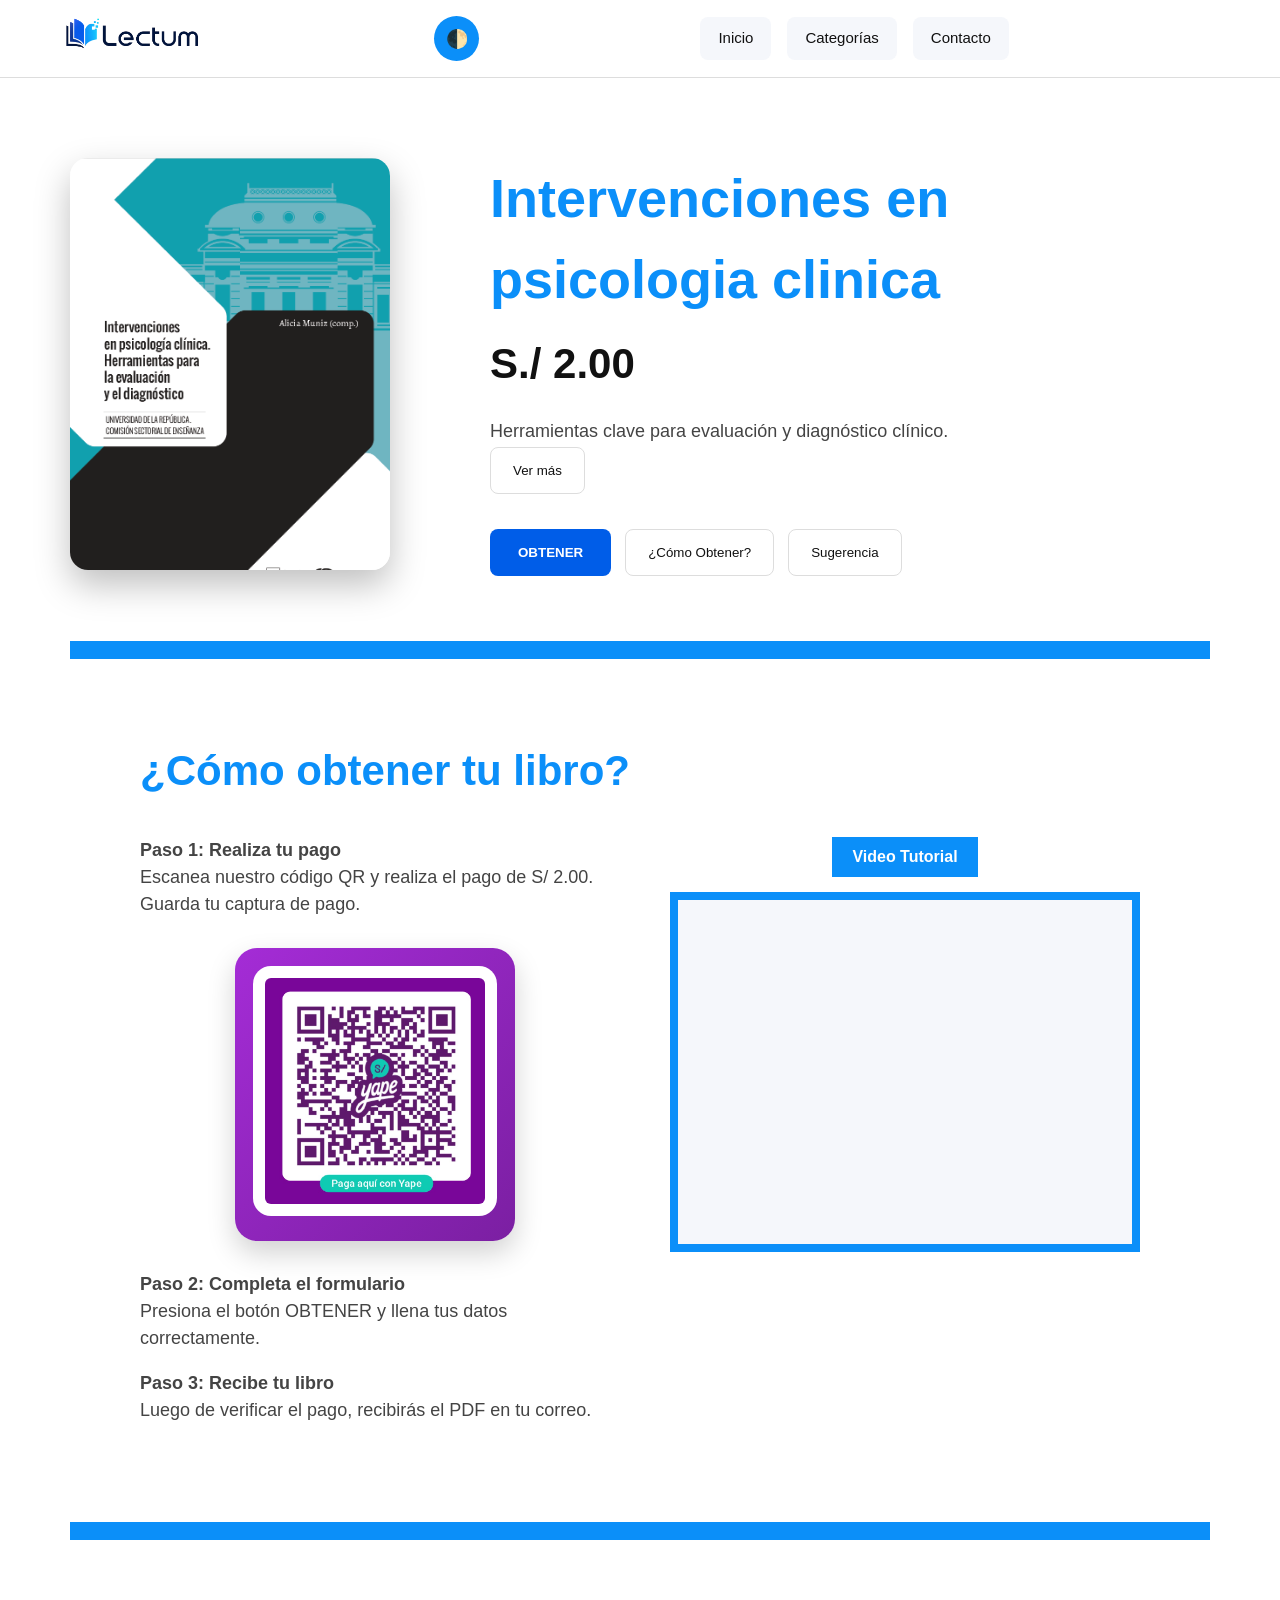
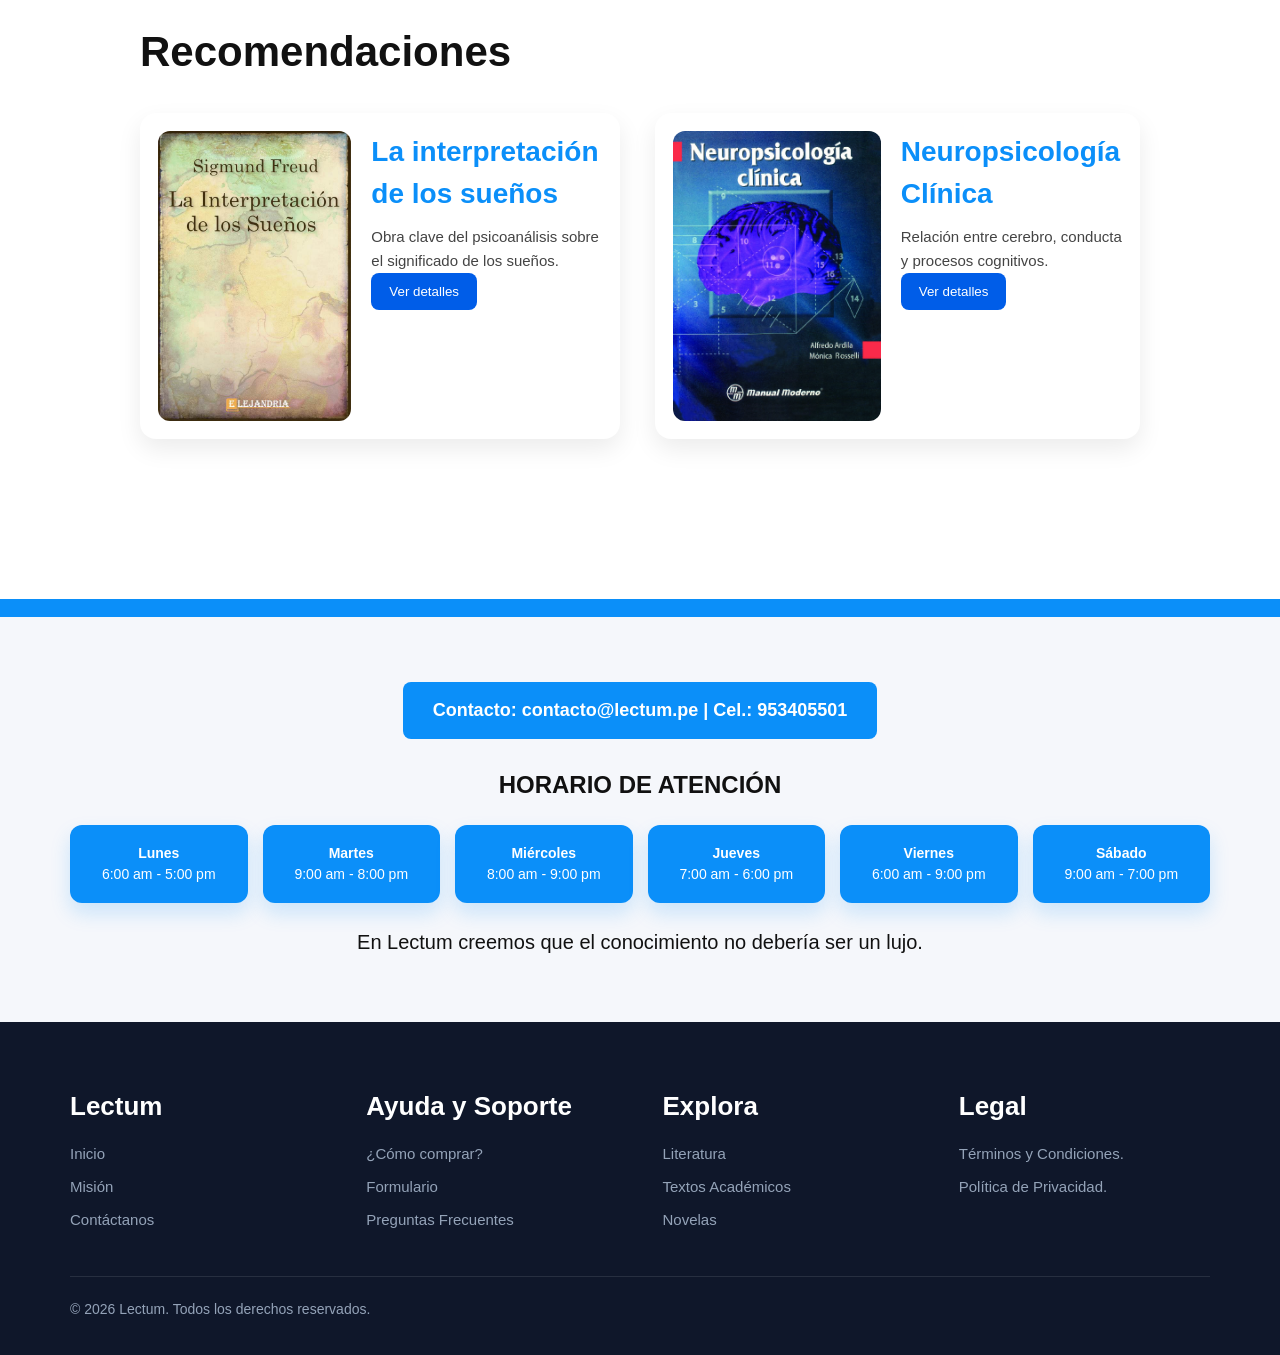
==== commit cebfff77: "arreglosestetico" ====
--- a/detalles.html
+++ b/detalles.html
@@ -489,6 +489,8 @@
 
     location.reload();
 }
+
+const loginArea = document.getElementById("login-area");
 
 if(localStorage.getItem("google_session")){
 
--- a/style.css
+++ b/style.css
@@ -26,6 +26,9 @@
     --primary:#0b8ff9;
     --primary-dark:#005de8;
 
+    --footer:#0f172a;
+    --footer-soft:#94a3b8;
+
     --shadow:0 10px 25px rgba(0,0,0,.08);
 }
 
@@ -45,6 +48,9 @@
 
     --primary:#4da3ff;
     --primary-dark:#1d7fff;
+
+    --footer:#020617;
+    --footer-soft:#94a3b8;
 
     --shadow:0 10px 25px rgba(0,0,0,.35);
 }
@@ -62,6 +68,7 @@
     color:var(--text);
     line-height:1.5;
     overflow-x:hidden;
+
     transition:
     background .3s ease,
     color .3s ease;
@@ -86,10 +93,13 @@
    HEADER
 ================================================== */
 .header{
+
     height:78px;
+
     display:flex;
     align-items:center;
     justify-content:space-between;
+
     padding:0 50px;
 
     background:var(--card);
@@ -108,19 +118,24 @@
     transition:.3s ease;
 }
 
+/* LOGO EN MODO OSCURO */
 body.dark-mode .logo img{
+
     filter:
-    drop-shadow(0 0 8px rgba(77,163,255,.45))
-    brightness(1.15);
-}
-
-
+    brightness(1.35)
+    contrast(1.1)
+    drop-shadow(0 0 8px rgba(77,163,255,.45));
+
+}
+
+/* NAV */
 .header nav{
     display:flex;
     gap:16px;
 }
 
 .header nav a{
+
     text-decoration:none;
 
     color:var(--text);
@@ -128,19 +143,25 @@
     background:var(--bg-soft);
 
     padding:10px 18px;
+
     border-radius:8px;
+
     font-size:15px;
 
     transition:.25s;
 }
 
 .header nav a:hover{
+
     background:var(--primary);
+
     color:#fff;
 }
 
+/* LOGIN */
 .auth-container{
     min-width:220px;
+
     display:flex;
     justify-content:flex-end;
 }
@@ -152,7 +173,9 @@
 }
 
 .logout-btn{
+
     background:var(--primary);
+
     color:#fff;
 
     border:none;
@@ -197,62 +220,49 @@
 }
 
 /* ==================================================
-   HERO
-================================================== */
-.hero{
-    padding:90px 70px 80px;
-}
-
-.hero-title{
-    font-size:92px;
-    line-height:.92;
-
-    color:var(--primary);
-
-    font-weight:900;
-
-    max-width:950px;
-
-    margin-bottom:22px;
-}
-
-.hero-subtitle{
-    font-size:22px;
-    max-width:900px;
-
-    color:var(--text-soft);
-}
-
-.hero-btn{
-    display:inline-block;
-
-    margin-top:28px;
-
-    background:var(--primary);
-
-    color:#fff;
-
-    text-decoration:none;
-
-    padding:16px 34px;
-
-    border-radius:10px;
-
-    font-size:18px;
-    font-weight:bold;
-
-    transition:.25s ease;
-
-    box-shadow:0 10px 20px rgba(11,143,249,.18);
-}
-
-.hero-btn:hover{
-    transform:translateY(-3px);
-
-    background:var(--primary-dark);
-
-    box-shadow:0 14px 28px rgba(11,143,249,.25);
-}
+HERO ================================================== */ 
+.hero{ padding:90px 70px 80px; } 
+.hero-title{ 
+font-size:92px; 
+line-height:.92; 
+color:var(--primary); 
+font-weight:900; 
+max-width:950px; 
+margin-bottom:22px; } 
+.hero-subtitle{ font-size:22px; 
+max-width:900px; 
+color:var(--text-soft); } 
+.hero-btn{ display:inline-block; 
+margin-top:28px; 
+background:var(--primary); 
+color:#fff; 
+text-decoration:none; 
+padding:16px 34px; 
+border-radius:10px; 
+font-size:18px; 
+font-weight:bold; 
+transition:.25s ease; 
+box-shadow:0 10px 20px rgba(11,143,249,.18); } 
+.hero-btn:hover{ 
+transform:translateY(-3px); 
+background:var(--primary-dark); 
+box-shadow:0 14px 28px rgba(11,143,249,.25); } 
+.hero{ position: relative; overflow: hidden; } 
+.hero-image{ 
+position: absolute; 
+right: 0; 
+top: 0; 
+width: 50%; 
+height: 100%; 
+display: flex; 
+justify-content: 
+flex-end; 
+align-items: center; pointer-events: none; } 
+.hero-image img{ 
+width: 100%; height: 100%; 
+object-fit: cover; opacity: 0.75; 
+mask-image: linear-gradient( to left, rgba(0,0,0,1) 60%, rgba(0,0,0,0) 100% ); -webkit-mask-image: linear-gradient( to left, rgba(0,0,0,1) 60%, rgba(0,0,0,0) 100% ); } 
+.hero-image img{ filter: brightness(0.8) saturate(1.1) blur(1px); }
 
 /* ==================================================
    SEPARADORES
@@ -273,6 +283,7 @@
 }
 
 .section-title{
+
     text-align:center;
 
     color:var(--primary);
@@ -283,6 +294,7 @@
 }
 
 .about-text{
+
     text-align:center;
 
     font-size:21px;
@@ -306,8 +318,11 @@
 }
 
 .philosophy-list{
+
     list-style:none;
+
     display:inline-block;
+
     text-align:left;
 }
 
@@ -323,15 +338,22 @@
     padding:80px 70px;
 }
 
+/* TAGS */
 .categories-tags{
+
     display:flex;
+
     justify-content:center;
+
     gap:12px;
+
     flex-wrap:wrap;
+
     margin-bottom:30px;
 }
 
 .tag{
+
     background:var(--primary);
 
     color:#fff;
@@ -355,6 +377,7 @@
     background:var(--primary-dark);
 }
 
+/* BUSCADOR */
 .search-bar-container{
     display:flex;
     justify-content:center;
@@ -362,6 +385,7 @@
 }
 
 .search-box{
+
     width:520px;
 
     border:2px solid var(--border);
@@ -379,6 +403,7 @@
 }
 
 .search-box input{
+
     width:100%;
 
     border:none;
@@ -400,13 +425,18 @@
    CARRUSEL LIBROS
 ================================================== */
 .catalog-wrapper{
+
     position:relative;
+
     width:100%;
+
     overflow:hidden;
+
     margin-top:35px;
 }
 
 .books-grid{
+
     display:flex;
 
     gap:34px;
@@ -454,12 +484,10 @@
     transform:translateY(-6px);
 }
 
-.book-cover{
-    flex-shrink:0;
-}
-
 .book-cover img{
+
     width:100%;
+
     height:240px;
 
     object-fit:cover;
@@ -468,13 +496,12 @@
 }
 
 .book-details{
+
     flex:1;
 
     display:flex;
     flex-direction:column;
     justify-content:space-between;
-
-    min-width:0;
 }
 
 .book-details h3{
@@ -486,28 +513,20 @@
     line-height:1.25;
 
     margin-bottom:10px;
-
-    display:-webkit-box;
-
-    -webkit-line-clamp:2;
-
-    -webkit-box-orient:vertical;
-
-    overflow:hidden;
 }
 
 .book-details p{
+
     font-size:15px;
 
     line-height:1.45;
 
     margin-bottom:8px;
 
-    word-break:break-word;
-
     color:var(--text-soft);
 }
 
+/* BOTONES */
 .btn-details{
 
     margin-top:auto;
@@ -531,7 +550,9 @@
     transform:scale(1.05);
 }
 
+/* FLECHAS */
 .slide-btn{
+
     position:absolute;
 
     top:50%;
@@ -571,43 +592,38 @@
 .detalles-container{
     padding:80px 70px;
 }
-.dark-mode .logo img{
-    filter:
-    brightness(1.4)
-    drop-shadow(0 0 6px rgba(80,140,255,0.5));
-}
 
 .book-display{
+
     display:grid;
+
     grid-template-columns:360px 1fr;
+
     gap:60px;
+
     align-items:start;
+
+    padding-bottom:40px;
 }
 
 .main-cover{
+
     width:100%;
     max-width:320px;
 
-    height:auto;
-
     border-radius:18px;
 
-    box-shadow:0 15px 35px rgba(0,0,0,0.25);
-
-    transition:
-    transform 0.3s ease,
-    box-shadow 0.3s ease;
-
-    object-fit:cover;
+    box-shadow:0 15px 35px rgba(0,0,0,.25);
+
+    transition:.3s ease;
 }
 
 .main-cover:hover{
     transform:scale(1.03);
-
-    box-shadow:0 20px 45px rgba(0,0,0,0.3);
 }
 
 .detail-title{
+
     font-size:54px;
 
     color:var(--primary);
@@ -616,26 +632,36 @@
 }
 
 .price{
+
     font-size:42px;
+
     font-weight:bold;
+
     margin-bottom:20px;
 }
 
 .detail-text{
+
     font-size:18px;
+
     line-height:1.8;
 
     color:var(--text-soft);
 }
 
 .action-buttons{
+
     display:flex;
+
     gap:14px;
+
     margin-top:28px;
+
     flex-wrap:wrap;
 }
 
 .btn-obtener{
+
     background:var(--primary-dark);
 
     color:#fff;
@@ -649,12 +675,6 @@
     cursor:pointer;
 
     font-weight:bold;
-
-    transition:.25s;
-}
-
-.btn-obtener:hover{
-    transform:translateY(-2px);
 }
 
 .btn-outline{
@@ -670,12 +690,6 @@
     border-radius:8px;
 
     cursor:pointer;
-
-    transition:.25s;
-}
-
-.btn-outline:hover{
-    background:var(--bg-soft);
 }
 
 /* ==================================================
@@ -686,6 +700,7 @@
 }
 
 .blue-title{
+
     color:var(--primary);
 
     font-size:42px;
@@ -694,26 +709,26 @@
 }
 
 .tutorial-grid{
+
     display:grid;
+
     grid-template-columns:1fr 1fr;
+
     gap:60px;
 }
 
-.steps-text{
-    display:flex;
-    flex-direction:column;
-    justify-content:center;
-}
-
 .steps-text p{
+
     font-size:18px;
+
     margin-bottom:18px;
-    max-width:560px;
 
     color:var(--text-soft);
 }
 
+/* QR */
 .qr-container{
+
     width:280px;
 
     margin:30px auto;
@@ -725,70 +740,50 @@
     border-radius:22px;
 
     box-shadow:0 12px 28px rgba(0,0,0,.18);
+}
+
+.qr-img{
+
+    width:100%;
+
+    background:#ffffff;
+
+    padding:12px;
+
+    border-radius:18px;
+}
+
+/* VIDEO */
+.video-side{
+    text-align:center;
+}
+
+.video-label{
+
+    display:inline-block;
+
+    background:var(--primary);
+
+    color:#fff;
+
+    padding:8px 20px;
+
+    font-weight:bold;
+
+    margin-bottom:15px;
+}
+
+.video-placeholder{
+
+    height:360px;
+
+    border:8px solid var(--primary);
+
+    background:var(--bg-soft);
 
     display:flex;
     justify-content:center;
     align-items:center;
-
-    transition:0.3s ease;
-}
-
-.qr-container:hover{
-    transform:translateY(-4px);
-
-    box-shadow:0 18px 34px rgba(0,0,0,.22);
-}
-
-.qr-img{
-    width:100%;
-    max-width:230px;
-
-    background:#ffffff;
-
-    padding:12px;
-
-    border-radius:18px;
-
-    display:block;
-}
-
-.video-side{
-    text-align:center;
-}
-
-.video-label{
-    display:inline-block;
-
-    background:var(--primary);
-
-    color:#fff;
-
-    padding:8px 20px;
-
-    font-weight:bold;
-
-    margin-bottom:15px;
-}
-
-.video-placeholder{
-    height:360px;
-
-    border:8px solid var(--primary);
-
-    background:var(--bg-soft);
-
-    display:flex;
-    justify-content:center;
-    align-items:center;
-}
-
-.play-button{
-    width:0;
-    height:0;
-
-    border-top:35px solid transparent;
-    border-bottom:35px solid transparent;
-    border-left:55px solid #fff;
 }
 
 /* ==================================================
@@ -804,13 +799,18 @@
 }
 
 .rec-grid{
+
     display:grid;
+
     grid-template-columns:1fr 1fr;
+
     gap:35px;
 }
 
 .rec-card{
+
     display:flex;
+
     gap:20px;
 
     background:var(--card);
@@ -823,6 +823,7 @@
 }
 
 .rec-card img{
+
     width:210px;
     height:290px;
 
@@ -832,6 +833,7 @@
 }
 
 .rec-info h3{
+
     font-size:28px;
 
     color:var(--primary);
@@ -840,26 +842,28 @@
 }
 
 .rec-info p{
+
     font-size:15px;
+
     line-height:1.6;
 
     color:var(--text-soft);
 }
 
-.rec-info .btn-details{
-    margin-top:12px;
-}
-
 /* ==================================================
    CONTACTO
 ================================================== */
 .contact-section{
+
     background:var(--bg-soft);
+
     padding:65px 70px;
+
     text-align:center;
 }
 
 .contact-card{
+
     display:inline-block;
 
     background:var(--primary);
@@ -877,31 +881,48 @@
     font-size:18px;
 }
 
+/* HORARIOS */
 .schedule-container h4{
+
     margin-bottom:22px;
+
     font-size:24px;
 }
 
 .schedule-grid{
+
     display:grid;
+
     grid-template-columns:repeat(6,1fr);
+
     gap:15px;
 }
 
 .day-card{
-    background:var(--card);
+
+    background:var(--primary);
+
+    color:#fff;
 
     padding:18px 10px;
 
-    border-radius:8px;
+    border-radius:12px;
 
     font-size:14px;
 
-    box-shadow:var(--shadow);
+    box-shadow:0 10px 20px rgba(11,143,249,.18);
+
+    transition:.25s;
+}
+
+.day-card:hover{
+    transform:translateY(-4px);
 }
 
 .footer-slogan{
+
     margin-top:24px;
+
     font-size:20px;
 }
 
@@ -909,54 +930,65 @@
    FOOTER
 ================================================== */
 .footer-main{
+
     padding:65px 70px 35px;
 
-    background:var(--card);
+    background:var(--footer);
+
+    color:#fff;
 }
 
 .footer-grid{
+
     display:grid;
+
     grid-template-columns:repeat(4,1fr);
+
     gap:45px;
 
     margin-bottom:35px;
 }
 
 .footer-col h5{
+
     font-size:26px;
+
     margin-bottom:16px;
+
+    color:#fff;
 }
 
 .footer-col a,
 .footer-col p{
+
     display:block;
 
     text-decoration:none;
 
-    color:var(--text-soft);
+    color:var(--footer-soft);
 
     margin-bottom:9px;
 
     font-size:15px;
 
     line-height:1.6;
+
+    transition:.25s;
 }
 
 .footer-col a:hover{
-    color:var(--primary);
+    color:#ffffff;
 }
 
 .footer-bottom{
-    border-top:1px solid var(--border);
+
+    border-top:1px solid rgba(255,255,255,.1);
 
     padding-top:22px;
 
-    display:flex;
-    justify-content:space-between;
-
-    gap:20px;
-
     font-size:14px;
+
+    color:var(--footer-soft);
 }
 
 /* ==================================================
@@ -966,6 +998,10 @@
 
 .hero-title{
     font-size:70px;
+}
+
+.hero-image{
+    width:45%;
 }
 
 .book-display,
@@ -995,19 +1031,27 @@
 
 /* HEADER */
 .header{
+
     flex-direction:column;
+
     height:auto;
+
     padding:20px;
+
     gap:14px;
 }
 
 .header nav{
+
     flex-wrap:wrap;
+
     justify-content:center;
 }
 
 .header nav a{
+
     padding:8px 12px;
+
     font-size:13px;
 }
 
@@ -1020,13 +1064,28 @@
 .recommendations,
 .contact-section,
 .footer-main{
+
     padding-left:22px;
     padding-right:22px;
 }
 
 /* HERO */
+.hero{
+
+    min-height:auto;
+
+    padding-top:60px;
+    padding-bottom:60px;
+}
+
+.hero-image{
+    display:none;
+}
+
 .hero-title{
+
     font-size:38px;
+
     line-height:1.1;
 }
 
@@ -1035,15 +1094,20 @@
 }
 
 .hero-btn{
+
     width:100%;
+
     text-align:center;
+
     padding:14px;
 }
 
 /* LIBROS */
 .book-item{
+
     min-width:260px;
     max-width:260px;
+
     min-height:470px;
 }
 
@@ -1051,18 +1115,12 @@
     height:180px;
 }
 
-.book-details h3{
-    font-size:18px;
-}
-
-.book-details p{
-    font-size:14px;
-}
-
-/* BOTONES SLIDER */
+/* SLIDE */
 .slide-btn{
+
     width:42px;
     height:42px;
+
     font-size:24px;
 }
 
@@ -1084,8 +1142,11 @@
 }
 
 .main-cover{
+
     max-width:220px;
+
     margin:auto;
+
     display:block;
 }
 
@@ -1096,27 +1157,29 @@
 
 .btn-obtener,
 .btn-outline{
+
     width:100%;
+
     text-align:center;
 }
 
 /* RECOMENDACIONES */
 .rec-card{
+
     flex-direction:column;
+
     align-items:center;
+
     text-align:center;
 }
 
 .rec-card img{
+
     width:160px;
     height:220px;
 }
 
-/* COMO OBTENER */
-.tutorial-grid{
-    gap:30px;
-}
-
+/* VIDEO */
 .video-placeholder{
     height:200px;
 }
@@ -1131,7 +1194,6 @@
 }
 
 .footer-bottom{
-    flex-direction:column;
     text-align:center;
 }
 
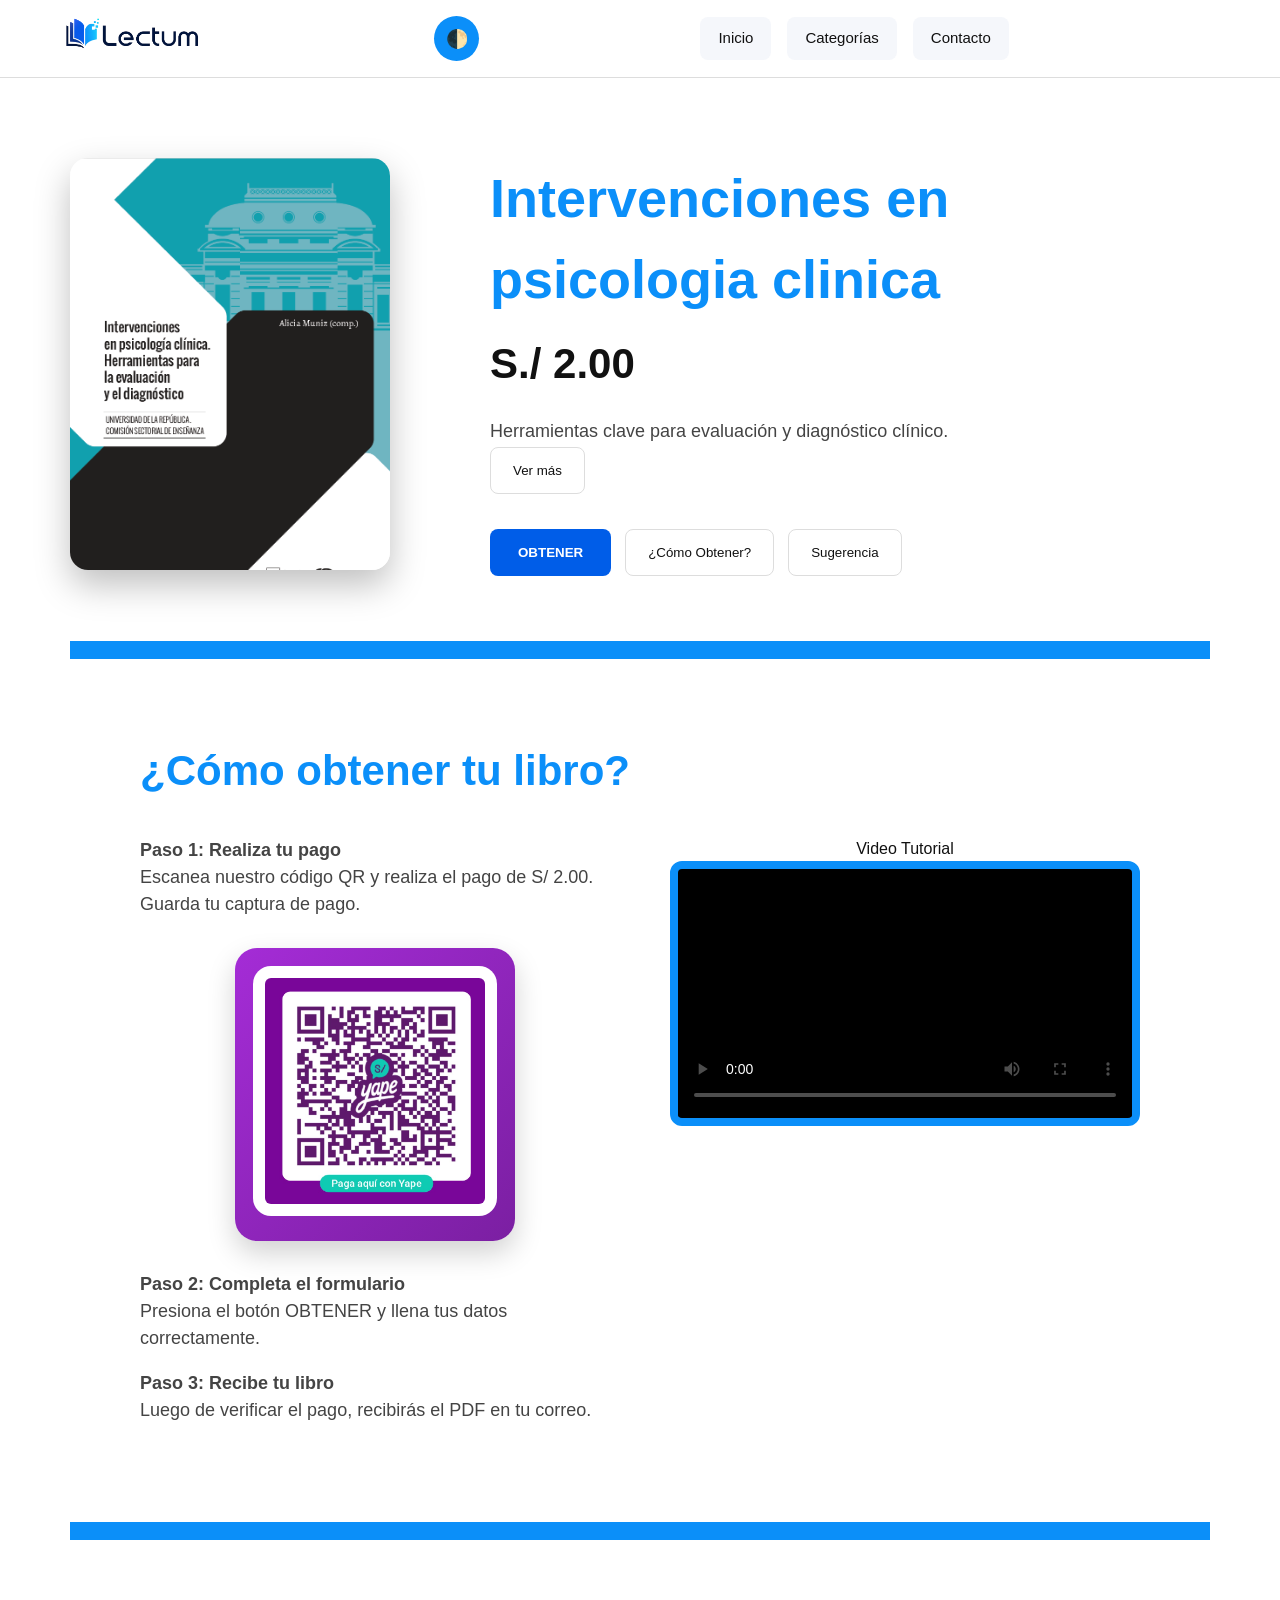
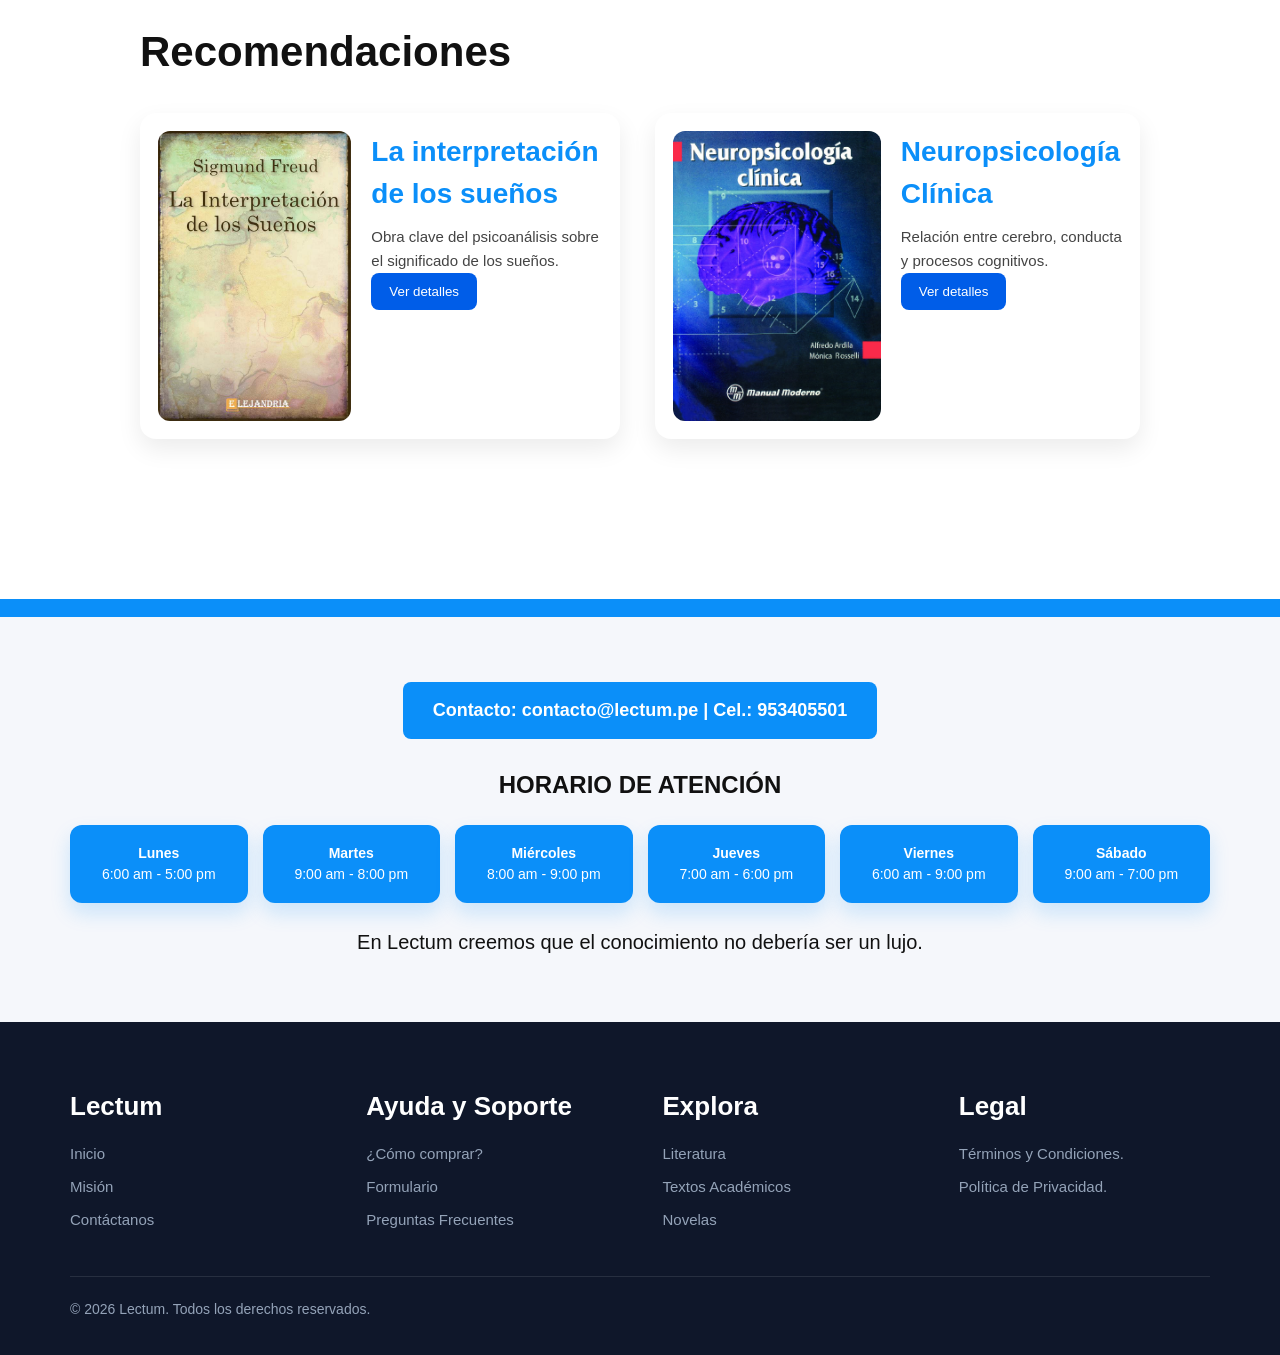
==== commit 4c17b66a: "Añadiendo video tutorial optimizado y correcciones" ====
--- a/detalles.html
+++ b/detalles.html
@@ -128,14 +128,15 @@
         </div>
 
         <div class="video-side">
-
-            <span class="video-label">Video Tutorial</span>
-
-            <div class="video-placeholder">
-                <div class="play-button"></div>
-            </div>
-
-        </div>
+    <span class="video-label">Video Tutorial</span>
+
+    <div class="video-container">
+        <video controls width="100%" poster="img/miniatura-video.jpg">
+            <source src="yape/VID_20260507_211743.mp4" type="video/mp4">
+            Tu navegador no soporta videos HTML5.
+        </video>
+    </div>
+</div>
 
     </div>
 
--- a/style.css
+++ b/style.css
@@ -220,49 +220,123 @@
 }
 
 /* ==================================================
-HERO ================================================== */ 
-.hero{ padding:90px 70px 80px; } 
-.hero-title{ 
-font-size:92px; 
-line-height:.92; 
-color:var(--primary); 
-font-weight:900; 
-max-width:950px; 
-margin-bottom:22px; } 
-.hero-subtitle{ font-size:22px; 
-max-width:900px; 
-color:var(--text-soft); } 
-.hero-btn{ display:inline-block; 
-margin-top:28px; 
-background:var(--primary); 
-color:#fff; 
-text-decoration:none; 
-padding:16px 34px; 
-border-radius:10px; 
-font-size:18px; 
-font-weight:bold; 
-transition:.25s ease; 
-box-shadow:0 10px 20px rgba(11,143,249,.18); } 
-.hero-btn:hover{ 
-transform:translateY(-3px); 
-background:var(--primary-dark); 
-box-shadow:0 14px 28px rgba(11,143,249,.25); } 
-.hero{ position: relative; overflow: hidden; } 
-.hero-image{ 
-position: absolute; 
-right: 0; 
-top: 0; 
-width: 50%; 
-height: 100%; 
-display: flex; 
-justify-content: 
-flex-end; 
-align-items: center; pointer-events: none; } 
-.hero-image img{ 
-width: 100%; height: 100%; 
-object-fit: cover; opacity: 0.75; 
-mask-image: linear-gradient( to left, rgba(0,0,0,1) 60%, rgba(0,0,0,0) 100% ); -webkit-mask-image: linear-gradient( to left, rgba(0,0,0,1) 60%, rgba(0,0,0,0) 100% ); } 
-.hero-image img{ filter: brightness(0.8) saturate(1.1) blur(1px); }
+   HERO
+================================================== */
+.hero{
+    position:relative;
+    overflow:hidden;
+
+    min-height:540px;
+
+    padding:90px 70px 80px;
+
+    display:flex;
+    align-items:center;
+}
+
+/* CONTENIDO */
+.hero-content {
+    position: relative;
+    z-index: 3;
+    max-width: 800px; 
+}
+/* TITULO */
+.hero-title {
+    font-size: 92px;
+    line-height: 0.92;
+    color: var(--primary);
+    font-weight: 900;
+    margin-bottom: 22px;
+    
+   
+    white-space: nowrap; 
+    display: block;      
+}
+
+/* SUBTITULO */
+.hero-subtitle{
+    font-size:22px;
+    color:var(--text-soft);
+}
+
+/* BOTON */
+.hero-btn{
+    display:inline-block;
+
+    margin-top:28px;
+
+    background:var(--primary);
+
+    color:#fff;
+
+    text-decoration:none;
+
+    padding:16px 34px;
+
+    border-radius:10px;
+
+    font-size:18px;
+    font-weight:bold;
+
+    transition:.25s ease;
+
+    box-shadow:0 10px 20px rgba(11,143,249,.18);
+}
+
+.hero-btn:hover{
+    transform:translateY(-3px);
+
+    background:var(--primary-dark);
+}
+
+/* IMAGEN */
+.hero-image{
+    position:absolute;
+
+    top:0;
+    right:0;
+
+    width:55%;
+    height:100%;
+
+    overflow:hidden;
+}
+
+.hero-image::before{
+    content:"";
+
+    position:absolute;
+
+    top:0;
+    left:0;
+
+    width:100%;
+    height:100%;
+
+    background:linear-gradient(
+        to right,
+        var(--bg) 0%,
+        rgba(255,255,255,0) 35%
+    );
+
+    z-index:2;
+}
+
+body.dark-mode .hero-image::before{
+    background:linear-gradient(
+        to right,
+        var(--bg) 0%,
+        rgba(17,24,39,0) 35%
+    );
+}
+
+.hero-image img{
+    width:100%;
+    height:100%;
+
+    object-fit:cover;
+    object-position:center;
+}
 
 /* ==================================================
    SEPARADORES
@@ -754,36 +828,34 @@
 }
 
 /* VIDEO */
-.video-side{
-    text-align:center;
-}
-
-.video-label{
-
-    display:inline-block;
-
-    background:var(--primary);
-
-    color:#fff;
-
-    padding:8px 20px;
-
-    font-weight:bold;
-
-    margin-bottom:15px;
-}
-
-.video-placeholder{
-
-    height:360px;
-
-    border:8px solid var(--primary);
-
-    background:var(--bg-soft);
-
-    display:flex;
-    justify-content:center;
-    align-items:center;
+.video-placeholder {
+    display: none; /* Ya no lo necesitamos */
+}
+
+.video-side {
+    text-align: center;
+    display: flex;
+    flex-direction: column;
+    align-items: center; /* Centra la etiqueta y el video */
+}
+
+.video-container {
+    width: 100%;
+    max-width: 600px; /* Evita que el video sea gigante en pantallas grandes */
+    border: 8px solid var(--primary);
+    background: #000;
+    border-radius: 12px; /* Un poco de redondez queda mejor */
+    overflow: hidden;
+    line-height: 0;
+    
+    /* ESTO ASEGURA QUE TENGA FORMA DE VIDEO Y NO SE ESTIRE RARO */
+    aspect-ratio: 16 / 9; 
+}
+
+.video-container video {
+    width: 100%;
+    height: 100%;
+    object-fit: cover; /* Hace que el video llene el recuadro sin dejar bandas negras */
 }
 
 /* ==================================================
